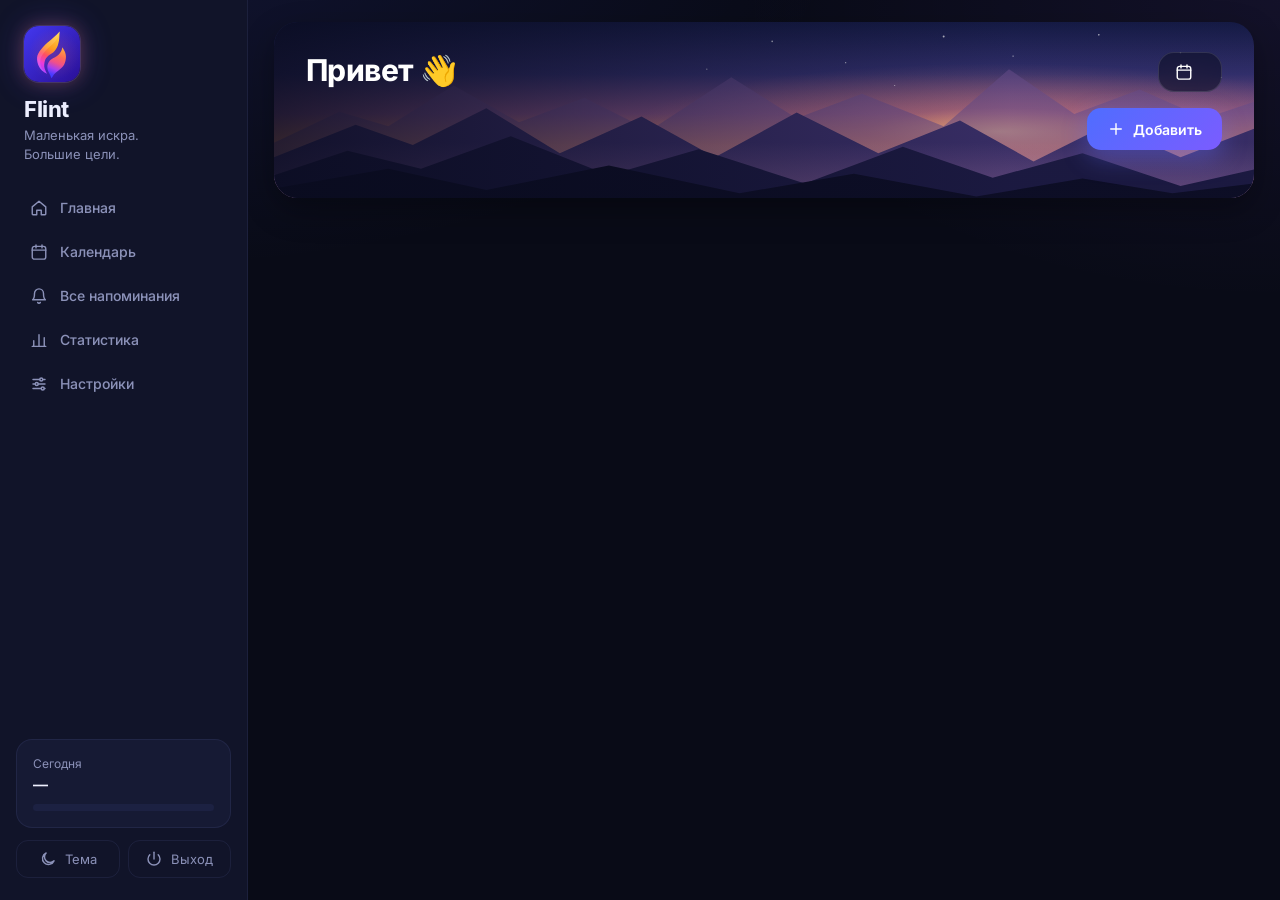
==== ui/index.html @ aff28855 "Фиксы: выбранный день в светлой теме, кнопка «Точно удалить?», кораблик внутри плиток по дальней вол" ====
<!doctype html>
<html lang="ru">
<head>
<meta charset="utf-8">
<meta name="viewport" content="width=device-width, initial-scale=1">
<title>Flint</title>
<link rel="icon" href="logo.svg" type="image/svg+xml">
<link rel="stylesheet" href="styles.css">
</head>
<body data-theme="dark">

<svg width="0" height="0" style="position:absolute">
  <filter id="burnEdge" x="-5%" y="-5%" width="110%" height="110%">
    <feTurbulence type="fractalNoise" baseFrequency="0.045" numOctaves="2" seed="7" result="n"/>
    <feDisplacementMap in="SourceGraphic" in2="n" scale="12" xChannelSelector="R" yChannelSelector="G"/>
  </filter>
  <symbol id="home" viewBox="0 0 24 24"><path d="M3 10.5 12 3l9 7.5V20a1 1 0 0 1-1 1h-5v-6H9v6H4a1 1 0 0 1-1-1z"/></symbol>
  <symbol id="calendar" viewBox="0 0 24 24"><rect x="3" y="4.5" width="18" height="17" rx="3"/><path d="M3 9.5h18M8 2.5v4M16 2.5v4"/></symbol>
  <symbol id="bell" viewBox="0 0 24 24"><path d="M6 8.5a6 6 0 1 1 12 0c0 6.5 2.5 8.5 2.5 8.5h-17S6 15 6 8.5"/><path d="M10.2 20.5a2 2 0 0 0 3.6 0"/></symbol>
  <symbol id="chart" viewBox="0 0 24 24"><path d="M5 20v-7M12 20V5M19 20v-11M3 20.5h18"/></symbol>
  <symbol id="sliders" viewBox="0 0 24 24"><path d="M4 6h9M17 6h3M4 12h3M11 12h9M4 18h11M19 18h1"/><circle cx="15" cy="6" r="2"/><circle cx="9" cy="12" r="2"/><circle cx="17" cy="18" r="2"/></symbol>
  <symbol id="plus" viewBox="0 0 24 24"><path d="M12 5v14M5 12h14"/></symbol>
  <symbol id="left" viewBox="0 0 24 24"><path d="m15 18-6-6 6-6"/></symbol>
  <symbol id="right" viewBox="0 0 24 24"><path d="m9 18 6-6-6-6"/></symbol>
  <symbol id="down" viewBox="0 0 24 24"><path d="m6 9 6 6 6-6"/></symbol>
  <symbol id="cake" viewBox="0 0 24 24"><path d="M4 21v-8a2 2 0 0 1 2-2h12a2 2 0 0 1 2 2v8M3 21h18M4 16c1.5 1.2 3 1.2 4 0s2.5-1.2 4 0 2.5 1.2 4 0 2.5-1.2 4 0M12 11V8M12 5.5c-.8-.8-.8-2 0-3 .8 1 .8 2.2 0 3z"/></symbol>
  <symbol id="palm" viewBox="0 0 24 24"><path d="M12 22c0-6-1-9-3-12M3 10c2-4 8-5 9-1M9 10c-1-4 3-8 8-6M21 11c-2-4-8-4-10-1M12 22h-4M16 22h5"/></symbol>
  <symbol id="gift" viewBox="0 0 24 24"><rect x="3" y="8" width="18" height="5" rx="1"/><path d="M5 13v8h14v-8M12 8v13M12 8C10 4 6.5 4.5 7.5 7c.5 1 2.5 1 4.5 1zM12 8c2-4 5.5-3.5 4.5-1-.5 1-2.5 1-4.5 1z"/></symbol>
  <symbol id="check" viewBox="0 0 24 24"><path d="M20 6 9 17l-5-5"/></symbol>
  <symbol id="dots" viewBox="0 0 24 24"><circle cx="12" cy="5" r="1.3"/><circle cx="12" cy="12" r="1.3"/><circle cx="12" cy="19" r="1.3"/></symbol>
  <symbol id="clock" viewBox="0 0 24 24"><circle cx="12" cy="12" r="9"/><path d="M12 7v5l3 2"/></symbol>
  <symbol id="fire-bg" viewBox="0 0 32 40">
    <defs><linearGradient id="fireGrad" x1="0" y1="0" x2="0" y2="1">
      <stop offset="0" stop-color="#FFD24D"/><stop offset=".45" stop-color="#FF8A1F"/><stop offset=".8" stop-color="#FF4F64"/><stop offset="1" stop-color="#E5408F"/>
    </linearGradient></defs>
    <path fill="url(#fireGrad)" d="M16.5 1 C 19.5 7.5, 29 13.5, 29 25 C 29 33.3, 23.2 39, 16 39 C 8.8 39, 3 33.3, 3 25 C 3 19.2, 6 15.2, 9.6 11.6 C 9.9 15.6, 11.4 18.4, 13.8 19.6 C 12.8 13.4, 13.9 6.4, 16.5 1 Z"/>
  </symbol>
  <symbol id="party-hat" viewBox="0 0 20 24">
    <defs><linearGradient id="hatGrad" x1="0" y1="0" x2="1" y2="1"><stop offset="0" stop-color="#FF7AB6"/><stop offset="1" stop-color="#8A5CFF"/></linearGradient></defs>
    <path d="M10 3 L18.5 21.5 Q10 24 1.5 21.5 Z" fill="url(#hatGrad)"/>
    <path d="M7.4 8.6 L12.6 8.6 M5.3 13.2 L14.7 13.2 M3.4 17.6 L16.6 17.6" stroke="#FFD978" stroke-width="1.6" stroke-linecap="round"/>
    <path d="M1.5 21.5 Q10 24 18.5 21.5" fill="none" stroke="#FFE7A3" stroke-width="1.6" stroke-linecap="round"/>
    <circle cx="10" cy="3" r="2.6" fill="#FFF3C4" stroke="#F5C451" stroke-width=".8"/>
  </symbol>
  <symbol id="island" viewBox="0 0 24 24">
    <circle cx="18.5" cy="5.5" r="3.2" fill="#FFD24D"/>
    <path d="M2 21.5c3.5-1.6 6.8-2.4 10-2.4s6.5.8 10 2.4V24H2z" fill="#38BDF8"/>
    <path d="M4.5 21c1.8-2 4.6-3 7.5-3s5.6 1 7.5 3z" fill="#F6D58E"/>
    <path d="M11.6 19.2c.2-3.8-.4-7.2-1.9-10.1" fill="none" stroke="#9A6534" stroke-width="1.5" stroke-linecap="round"/>
    <path d="M9.7 9.2c-1.8-1.9-4.7-2-6.6-.6 2.3-.1 4.1.6 5.2 1.6z" fill="#22C55E"/>
    <path d="M9.7 9.2c.5-2.6 2.9-4.1 5.4-3.7-2 .8-3.3 2.2-3.8 3.8z" fill="#16A34A"/>
    <path d="M9.7 9.2c2.4-1 5.2-.2 6.5 1.8-2.1-.7-4.1-.6-5.6.2z" fill="#22C55E"/>
    <path d="M9.7 9.2c-1-2.4-3.5-3.6-5.9-2.9 2 .4 3.6 1.5 4.4 3z" fill="#16A34A"/>
    <circle cx="10.2" cy="9.9" r=".9" fill="#7C4A1E"/>
  </symbol>
  <symbol id="boat" viewBox="0 0 26 22">
    <path d="M12.6 1.5 V15" stroke="#4B3A2A" stroke-width="1.3" stroke-linecap="round"/>
    <path d="M13.4 2.5 L22 13.6 H13.4 Z" fill="#FFFFFF"/>
    <path d="M11.8 5 L5.2 13.6 H11.8 Z" fill="#FFE7A3"/>
    <path d="M12.6 1.5 L17 3 L12.6 4.4 Z" fill="#FF5A3D"/>
    <path d="M2.5 15.2 H23.5 L20.4 20 Q13 21.6 5.6 20 Z" fill="#E2483C"/>
    <path d="M3.4 16.6 H22.6" stroke="#FFFFFF" stroke-width="1" stroke-opacity=".8"/>
  </symbol>
  <symbol id="star" viewBox="0 0 24 24"><path d="m12 3 2.8 5.7 6.2.9-4.5 4.4 1 6.2L12 17.3l-5.5 2.9 1-6.2L3 9.6l6.2-.9z"/></symbol>
  <symbol id="flame" viewBox="0 0 24 24"><path d="M8.5 14.5A2.5 2.5 0 0 0 11 12c0-1.38-.5-2-1-3-1.07-2.14-.22-4.05 2-6 .5 2.5 2 4.9 4 6.5 2 1.6 3 3.5 3 5.5a7 7 0 1 1-14 0c0-1.15.43-2.29 1-3a2.5 2.5 0 0 0 2.5 2.5z"/></symbol>
  <symbol id="x" viewBox="0 0 24 24"><path d="M18 6 6 18M6 6l12 12"/></symbol>
  <symbol id="trash" viewBox="0 0 24 24"><path d="M3 6h18M8 6V4h8v2M6 6l1 14h10l1-14"/></symbol>
  <symbol id="edit" viewBox="0 0 24 24"><path d="M4 20h4L19 9a2.8 2.8 0 0 0-4-4L4 16z"/></symbol>
  <symbol id="target" viewBox="0 0 24 24"><circle cx="12" cy="12" r="9"/><circle cx="12" cy="12" r="5"/><circle cx="12" cy="12" r="1.2"/></symbol>
  <symbol id="repeat" viewBox="0 0 24 24"><path d="m17 2 4 4-4 4"/><path d="M3 11V9a3 3 0 0 1 3-3h15"/><path d="m7 22-4-4 4-4"/><path d="M21 13v2a3 3 0 0 1-3 3H3"/></symbol>
  <symbol id="moon" viewBox="0 0 24 24"><path d="M20 14.5A8 8 0 1 1 9.5 4a6.5 6.5 0 0 0 10.5 10.5z"/></symbol>
  <symbol id="sun" viewBox="0 0 24 24"><circle cx="12" cy="12" r="4"/><path d="M12 2v2M12 20v2M4.9 4.9l1.4 1.4M17.7 17.7l1.4 1.4M2 12h2M20 12h2M4.9 19.1l1.4-1.4M17.7 6.3l1.4-1.4"/></symbol>
  <symbol id="power" viewBox="0 0 24 24"><path d="M12 3v9"/><path d="M6.4 6.4a8 8 0 1 0 11.2 0"/></symbol>
  <symbol id="chat" viewBox="0 0 24 24"><path d="M21 12a8 8 0 0 1-11.6 7.1L4 20.5l1.4-4.9A8 8 0 1 1 21 12z"/><path d="M8.5 11h.01M12 11h.01M15.5 11h.01"/></symbol>
  <symbol id="user" viewBox="0 0 24 24"><circle cx="12" cy="8" r="4"/><path d="M4 21a8 8 0 0 1 16 0"/></symbol>
  <symbol id="volume" viewBox="0 0 24 24"><path d="M11 5 6 9H3v6h3l5 4z"/><path d="M15.5 8.5a5 5 0 0 1 0 7M18.5 5.5a9 9 0 0 1 0 13"/></symbol>
  <symbol id="snooze" viewBox="0 0 24 24"><circle cx="12" cy="13" r="8"/><path d="M12 9v4l2 2M5 3 2 6M19 3l3 3"/></symbol>
  <symbol id="rocket" viewBox="0 0 24 24"><path d="M5 15c-1.5 1.3-2 5-2 5s3.7-.5 5-2"/><path d="M9 15 6 12c1-4 4-8.5 13-9-.5 9-5 12-9 13z"/><circle cx="14.5" cy="9.5" r="1.5"/></symbol>
  <symbol id="miss" viewBox="0 0 24 24"><circle cx="12" cy="12" r="9"/><path d="M12 7v5M12 16h.01"/></symbol>
  <symbol id="okc" viewBox="0 0 24 24"><circle cx="12" cy="12" r="9"/><path d="m8 12 3 3 5-6"/></symbol>
  <symbol id="cat-work" viewBox="0 0 24 24"><rect x="3" y="7" width="18" height="13" rx="2.5"/><path d="M8.5 7V5.5a2 2 0 0 1 2-2h3a2 2 0 0 1 2 2V7M3 13h18"/></symbol>
  <symbol id="cat-health" viewBox="0 0 24 24"><path d="M3 12h4l3-7 4 14 3-7h4"/></symbol>
  <symbol id="cat-personal" viewBox="0 0 24 24"><path d="M12 20s-7-4.3-9-9C1.7 7.5 3.9 4 7.3 4c2 0 3.6 1.1 4.7 2.8C13.1 5.1 14.7 4 16.7 4c3.4 0 5.6 3.5 4.3 7-2 4.7-9 9-9 9z"/></symbol>
  <symbol id="cat-home" viewBox="0 0 24 24"><path d="M2.5 3.5h3l2.2 11h11l2-8H6.6"/><circle cx="9" cy="19" r="1.5"/><circle cx="17.5" cy="19" r="1.5"/></symbol>
  <symbol id="cat-growth" viewBox="0 0 24 24"><path d="m3 17 6-6 4 4 8-8"/><path d="M15 7h6v6"/></symbol>
</svg>

<aside class="sidebar">
  <div class="brand">
    <div class="logo"><img src="logo.svg" alt="Flint"></div>
    <h1>Flint</h1>
    <p>Маленькая искра.<br>Большие цели.</p>
  </div>
  <nav class="nav" id="nav">
    <button data-page="home"><svg class="i"><use href="#home"/></svg>Главная</button>
    <button data-page="calendar"><svg class="i"><use href="#calendar"/></svg>Календарь</button>
    <button data-page="all"><svg class="i"><use href="#bell"/></svg>Все напоминания</button>
    <button data-page="stats"><svg class="i"><use href="#chart"/></svg>Статистика</button>
    <button data-page="settings"><svg class="i"><use href="#sliders"/></svg>Настройки</button>
  </nav>
  <div class="side-bottom">
    <div class="progress-card">
      <div class="label">Сегодня</div>
      <div class="value" id="sideValue">—</div>
      <div class="bar"><i id="sideBar" style="width:0"></i></div>
    </div>
    <div class="side-actions">
      <button data-act="theme" id="themeBtn"><svg class="i"><use href="#moon"/></svg><span>Тема</span></button>
      <button data-act="quit"><svg class="i"><use href="#power"/></svg>Выход</button>
    </div>
  </div>
</aside>

<main class="main" id="main">
  <header class="hero">
    <svg class="bg" viewBox="0 0 1200 220" preserveAspectRatio="xMidYMid slice" aria-hidden="true">
      <defs>
        <linearGradient id="sky" x1="0" y1="0" x2="0" y2="1">
          <stop offset="0" stop-color="#141A44"/>
          <stop offset=".3" stop-color="#33306E"/>
          <stop offset=".52" stop-color="#8A5689"/>
          <stop offset=".7" stop-color="#F0956B"/>
          <stop offset="1" stop-color="#FFC48A"/>
        </linearGradient>
        <radialGradient id="sunglow" cx="0.74" cy="0.62" r="0.38">
          <stop offset="0" stop-color="#FFC58A" stop-opacity=".9"/>
          <stop offset=".35" stop-color="#F08A6A" stop-opacity=".35"/>
          <stop offset="1" stop-color="#F08A6A" stop-opacity="0"/>
        </radialGradient>
        <linearGradient id="mist" x1="0" y1="0" x2="0" y2="1">
          <stop offset="0" stop-color="#C98AB0" stop-opacity="0"/>
          <stop offset="1" stop-color="#C98AB0" stop-opacity=".35"/>
        </linearGradient>
      </defs>
      <rect width="1200" height="220" fill="url(#sky)"/>
      <rect width="1200" height="220" fill="url(#sunglow)"/>
      <g fill="#fff" opacity=".7">
        <circle cx="610" cy="26" r="1"/><circle cx="700" cy="52" r=".8"/><circle cx="820" cy="20" r="1.2"/>
        <circle cx="905" cy="44" r=".8"/><circle cx="1010" cy="18" r="1"/><circle cx="1110" cy="40" r=".9"/>
        <circle cx="760" cy="80" r=".7"/><circle cx="1160" cy="70" r=".8"/><circle cx="530" cy="60" r=".7"/>
      </g>
      <path fill="#6A4F8E" opacity=".55" d="M0 150 80 112l60 18 80-50 80 45 80-30 80 40 100-65 80 50 80-30 100 40 80-70 80 55 80-30 80 35 60-20V220H0Z"/>
      <path fill="#3A2F68" d="M0 168 100 128l70 25 90-45 90 55 100-45 90 50 100-55 100 50 100-40 90 50 90-45 90 40 90-35V220H0Z"/>
      <path fill="url(#mist)" d="M0 150h1200v70H0z"/>
      <path fill="#1C1A42" d="M0 190 90 160l90 22 110-40 120 48 110-32 130 42 120-45 110 38 110-30 120 40 90-20V220H0Z"/>
      <path fill="#0D0E26" d="M0 220v-14l140-24 120 26 150-30 160 34 140-24 150 28 130-22 110 18 100-12v20Z"/>
    </svg>
    <div>
      <h2 id="heroTitle">Привет 👋</h2>
      <p id="heroSub"></p>
    </div>
    <div class="hero-right">
      <div class="date-chip">
        <svg class="i"><use href="#calendar"/></svg>
        <div><b id="chipDate"></b><small id="chipSub"></small></div>
      </div>
      <button class="btn btn-primary" data-act="add"><svg class="i"><use href="#plus"/></svg>Добавить</button>
    </div>
  </header>
  <section id="page" class="page"></section>
</main>

<div class="overlay" id="overlay">
  <div class="modal" role="dialog" aria-modal="true">
    <div class="modal-top">
      <span id="edMode">Новое напоминание</span>
      <button class="icon-btn" data-act="close-editor" title="Закрыть (Esc)"><svg class="i"><use href="#x"/></svg></button>
    </div>
    <div class="seg full kind-tabs" id="edKinds">
      <button data-act="ed-kind" data-v="reminder"><svg class="i"><use href="#bell"/></svg>Напоминание</button>
      <button data-act="ed-kind" data-v="birthday"><svg class="i"><use href="#cake"/></svg>День рождения</button>
      <button data-act="ed-kind" data-v="vacation"><svg class="i"><use href="#palm"/></svg>Отпуск</button>
    </div>
    <div class="modal-head">
      <div class="dateblock"><b id="edDay">8</b><small id="edMon">окт</small></div>
      <div style="flex:1;min-width:0">
        <input class="title-input" id="edTitle" maxlength="200" placeholder="Что напомнить?">
        <div class="when"><svg class="i"><use href="#clock"/></svg><span id="edWhen"></span></div>
      </div>
    </div>
    <div class="form">
      <div class="field">
        <label id="edNoteLabel">Описание</label>
        <textarea class="input" id="edNote" placeholder="Детали, ссылки, что не забыть…" maxlength="2000"></textarea>
      </div>
      <div class="row2">
        <div class="field datefield"><label id="edDateLabel">Дата</label>
          <button class="input datebtn" data-act="ed-datepick" data-which="start"><svg class="i"><use href="#calendar"/></svg><span id="edDateText"></span></button>
          <div class="datepop" id="edDatePop"></div></div>
        <div class="field" data-kinds="reminder birthday"><label>Время</label>
          <input class="input" id="edTime" inputmode="numeric" maxlength="5" placeholder="ЧЧ:ММ" autocomplete="off"></div>
        <div class="field datefield" data-kinds="vacation"><label>По</label>
          <button class="input datebtn" data-act="ed-datepick" data-which="end"><svg class="i"><use href="#calendar"/></svg><span id="edDateEndText"></span></button>
          <div class="datepop" id="edDatePopEnd"></div></div>
      </div>
      <div class="presets" id="edPresets" data-kinds="reminder birthday"></div>
      <div class="field" data-kinds="birthday"><label>Год рождения <span class="opt">· необязательно</span></label>
        <input class="input" id="edBYear" inputmode="numeric" maxlength="4" placeholder="Например, 1998" autocomplete="off" style="max-width:220px">
        <div class="hint gold" id="edAge"></div></div>
      <div class="field" data-kinds="birthday">
        <div class="label-row"><label>Когда напомнить <span class="opt">· можно несколько</span></label>
          <button class="link gold" data-act="ed-remind-all" id="edRemindAll">Выбрать все</button></div>
        <div class="checks" id="edRemind"></div></div>
      <div class="field" data-kinds="vacation">
        <button class="checkrow" data-act="ed-mute" id="edMute"><span class="cb"><svg class="i"><use href="#check"/></svg></span>
          <span><b>Не напоминать о рабочем в отпуске</b><small>Уведомления категории «Работа» в эти дни не всплывают</small></span></button></div>
      <div class="field" data-kinds="reminder"><label>Категория</label><div class="filters" id="edCats" style="margin:0"></div></div>
      <div class="field" id="edRepeatField" data-kinds="reminder"><label>Повтор</label><div class="seg full grid3" id="edRepeat"></div></div>
      <div class="form-error" id="edError"></div>
      <div class="modal-actions">
        <button class="btn btn-danger" data-act="ed-delete" id="edDelete"><svg class="i"><use href="#trash"/></svg>Удалить</button>
        <button class="btn btn-primary btn-lg" data-act="ed-save">Сохранить</button>
      </div>
    </div>
  </div>
</div>

<div class="ctx" id="ctx"></div>
<div class="toast" id="toast"><svg class="i"><use href="#okc"/></svg><span></span></div>

<script src="fx.js"></script>
<script src="app.js"></script>
</body>
</html>
---- ui/styles.css ----
@font-face {
  font-family: "Inter";
  src: url("fonts/inter-cyrillic-wght-normal.woff2") format("woff2-variations");
  font-weight: 100 900;
  unicode-range: U+0301, U+0400-045F, U+0490-0491, U+04B0-04B1, U+2116;
}
@font-face {
  font-family: "Inter";
  src: url("fonts/inter-latin-wght-normal.woff2") format("woff2-variations");
  font-weight: 100 900;
  unicode-range: U+0000-00FF, U+0131, U+0152-0153, U+02BB-02BC, U+02C6, U+02DA, U+02DC,
    U+0304, U+0308, U+0329, U+2000-206F, U+20AC, U+2122, U+2191, U+2193, U+2212, U+2215, U+FEFF, U+FFFD;
}

/* ---------- Темы ---------- */
:root {
  --bg: #090B17;
  --card: #111429;
  --card-2: #161A34;
  --card-3: #1C2142;
  --border: rgba(140, 150, 255, 0.09);
  --border-2: rgba(140, 150, 255, 0.16);
  --text: #EEF0FF;
  --muted: #8B91B8;
  --faint: #545A82;
  --hover: rgba(140, 150, 255, 0.07);
  --accent: #5E6BFF;
  --accent-2: #8A5CFF;
  --accent-soft: rgba(94, 107, 255, 0.16);
  --grad: linear-gradient(135deg, #4F6DFF 0%, #7B5CFF 100%);
  --glow: 0 8px 24px rgba(94, 107, 255, 0.38);
  --shadow: 0 12px 32px rgba(0, 0, 0, 0.32);
  --danger: #FF5C72;
  --danger-soft: rgba(255, 92, 114, 0.14);
  --ok: #35D49A;
  --warn: #FFB547;
  --body-glow: radial-gradient(1200px 600px at 10% -10%, rgba(80, 90, 255, 0.12), transparent 60%),
    radial-gradient(900px 500px at 100% 0%, rgba(140, 90, 255, 0.08), transparent 60%);
  color-scheme: dark;
}
[data-theme="light"] {
  --bg: #F2F3FA;
  --card: #FFFFFF;
  --card-2: #F6F7FD;
  --card-3: #EDEFFA;
  --border: rgba(30, 36, 90, 0.08);
  --border-2: rgba(30, 36, 90, 0.14);
  --text: #151937;
  --muted: #666C93;
  --faint: #A9AECB;
  --hover: rgba(80, 90, 200, 0.06);
  --accent-soft: rgba(94, 107, 255, 0.11);
  --glow: 0 8px 22px rgba(94, 107, 255, 0.28);
  --shadow: 0 10px 28px rgba(30, 36, 90, 0.08);
  --danger-soft: rgba(255, 92, 114, 0.1);
  --body-glow: radial-gradient(1200px 600px at 10% -10%, rgba(80, 90, 255, 0.07), transparent 60%);
  color-scheme: light;
}

* { box-sizing: border-box; margin: 0; padding: 0; }
html, body { height: 100%; }
body {
  font-family: "Inter", "Segoe UI Variable Text", "Segoe UI", system-ui, sans-serif;
  font-size: 14px;
  color: var(--text);
  background: var(--body-glow), var(--bg);
  display: flex;
  overflow: hidden;
  -webkit-font-smoothing: antialiased;
  user-select: none;
}
button { font: inherit; color: inherit; background: none; border: 0; cursor: pointer; }
input, textarea, select { font: inherit; color: inherit; user-select: text; }
svg.i { width: 18px; height: 18px; fill: none; stroke: currentColor; stroke-width: 1.9;
  stroke-linecap: round; stroke-linejoin: round; flex-shrink: 0; }
::-webkit-scrollbar { width: 10px; }
::-webkit-scrollbar-thumb { background: var(--border-2); border-radius: 10px; border: 3px solid transparent; background-clip: padding-box; }

/* ---------- Сайдбар ---------- */
.sidebar {
  width: 248px; flex-shrink: 0; padding: 22px 16px; display: flex; flex-direction: column;
  background: var(--card); border-right: 1px solid var(--border);
}
.brand { padding: 4px 8px 24px; }
.logo {
  width: 56px; height: 56px; border-radius: 15px; margin-bottom: 14px; position: relative;
  box-shadow: 0 10px 28px -10px rgba(255, 106, 61, .55), 0 8px 24px -12px rgba(67, 56, 240, .7);
}
.logo img { width: 100%; height: 100%; display: block; }
.brand h1 { font-size: 22px; font-weight: 750; letter-spacing: -0.02em; }
.brand p { color: var(--muted); font-size: 13px; line-height: 1.45; margin-top: 4px; }

.nav { display: flex; flex-direction: column; gap: 4px; }
.nav button {
  display: flex; align-items: center; gap: 12px; padding: 11px 14px; border-radius: 13px;
  color: var(--muted); font-weight: 520; text-align: left; transition: background .15s, color .15s;
}
.nav button:hover { background: var(--hover); color: var(--text); }
.nav button.active { background: var(--grad); color: #fff; box-shadow: var(--glow); }
.nav .count { margin-left: auto; font-size: 12px; padding: 1px 8px; border-radius: 9px;
  background: var(--accent-soft); color: var(--accent); font-weight: 600; }
.nav button.active .count { background: rgba(255,255,255,.2); color: #fff; }

.side-bottom { margin-top: auto; display: flex; flex-direction: column; gap: 12px; }
.progress-card { padding: 16px; border-radius: 16px; background: var(--card-2); border: 1px solid var(--border); }
.progress-card .label { font-size: 12px; color: var(--muted); }
.progress-card .value { font-size: 15px; font-weight: 650; margin: 4px 0 10px; }
.bar { height: 7px; border-radius: 6px; background: var(--card-3); overflow: hidden; }
.bar > i { display: block; height: 100%; border-radius: 6px; background: var(--grad); transition: width .4s; }
.side-actions { display: flex; gap: 8px; }
.side-actions button {
  flex: 1; display: flex; align-items: center; justify-content: center; gap: 8px; height: 38px;
  border-radius: 12px; border: 1px solid var(--border); color: var(--muted); font-size: 13px;
}
.side-actions button:hover { background: var(--hover); color: var(--text); }

/* ---------- Основная область ---------- */
.main { flex: 1; min-width: 0; overflow-y: auto; padding: 22px 26px 30px; }

.hero {
  position: relative; height: 176px; border-radius: 24px; overflow: hidden; padding: 30px 32px;
  display: flex; justify-content: space-between; align-items: flex-start; color: #fff;
  box-shadow: var(--shadow); isolation: isolate;
}
.hero svg.bg { position: absolute; inset: 0; width: 100%; height: 100%; z-index: -2; }
.hero::before { content: ""; position: absolute; inset: 0; z-index: -1;
  background: linear-gradient(90deg, rgba(9, 11, 30, .82) 0%, rgba(9, 11, 30, .35) 45%, rgba(9,11,30,.05) 75%); }
.hero h2 { font-size: 30px; font-weight: 750; letter-spacing: -0.02em; }
.hero p { margin-top: 10px; font-size: 15px; line-height: 1.5; color: rgba(255,255,255,.82); max-width: 430px; }
.hero-right { display: flex; flex-direction: column; align-items: flex-end; gap: 16px; }
.date-chip {
  display: flex; align-items: center; gap: 12px; padding: 10px 16px; border-radius: 16px;
  background: rgba(10, 12, 32, .55); border: 1px solid rgba(255,255,255,.12); backdrop-filter: blur(12px);
}
.date-chip b { display: block; font-size: 14px; font-weight: 620; }
.date-chip small { font-size: 12px; color: rgba(255,255,255,.65); }

.btn {
  display: inline-flex; align-items: center; justify-content: center; gap: 8px; height: 42px;
  padding: 0 20px; border-radius: 14px; font-weight: 620; transition: transform .1s, filter .15s, background .15s;
}
.btn:active { transform: scale(.98); }
.btn-primary { background: var(--grad); color: #fff; box-shadow: var(--glow); }
.btn-primary:hover { filter: brightness(1.08); }
.btn-ghost { border: 1px solid var(--border-2); color: var(--text); }
.btn-ghost:hover { background: var(--hover); }
.btn-soft { background: var(--accent-soft); color: var(--accent); }
.btn-soft:hover { filter: brightness(1.15); }
.btn-danger { color: var(--danger); }
.btn-danger:hover { background: var(--danger-soft); }
.btn-lg { height: 52px; font-size: 15px; border-radius: 16px; }
.icon-btn { width: 34px; height: 34px; border-radius: 10px; display: grid; place-items: center; color: var(--muted); }
.icon-btn:hover { background: var(--hover); color: var(--text); }

.page { margin-top: 20px; animation: fade .25s ease; }
@keyframes fade { from { opacity: 0; transform: translateY(6px); } to { opacity: 1; transform: none; } }

.card {
  background: linear-gradient(180deg, var(--card-2), var(--card)); border: 1px solid var(--border);
  border-radius: 22px; padding: 22px; box-shadow: var(--shadow); min-width: 0;
}
.card-head { display: flex; align-items: center; gap: 10px; margin-bottom: 16px; min-height: 34px; }
.card-head h3 { font-size: 19px; font-weight: 700; letter-spacing: -0.01em; }
.card-head .sub { font-size: 13px; color: var(--muted); }
.card-head .spacer { flex: 1; }
.badge { font-size: 12px; font-weight: 650; padding: 2px 9px; border-radius: 9px; background: var(--accent-soft); color: var(--accent); }

.grid-home { display: grid; grid-template-columns: minmax(0, 1fr) minmax(0, 1.15fr); gap: 20px; }
.grid-cal { display: grid; grid-template-columns: minmax(0, 1fr) 360px; gap: 20px; align-items: start; }
.grid-stats { display: grid; grid-template-columns: minmax(0, 1fr) minmax(0, 1fr); gap: 20px; }

/* ---------- Календарь ---------- */
.cal-nav { display: flex; gap: 4px; }
.cal { display: grid; grid-template-columns: repeat(7, 1fr); gap: 4px; }
.cal .wd { text-align: center; font-size: 12px; color: var(--muted); padding: 2px 0 8px; font-weight: 550; }
.cal .wd.we { color: var(--faint); }
.day {
  position: relative; height: 42px; border-radius: 13px; display: grid; place-items: center;
  font-weight: 540; transition: background .12s;
}
.day:hover { background: var(--hover); }
.day.out { color: var(--faint); }
.day.today { box-shadow: inset 0 0 0 2px var(--accent); font-weight: 700; }
.day.sel { background: var(--grad); color: #fff; box-shadow: var(--glow); font-weight: 700; }
.day .dot { position: absolute; bottom: 5px; left: 50%; transform: translateX(-50%); display: flex; gap: 3px; }
.day .dot i { width: 4px; height: 4px; border-radius: 50%; background: var(--accent); }
.day.out .dot i { background: var(--faint); }
.day.sel .dot i { background: #fff; }

.summary {
  margin-top: 18px; display: flex; align-items: center; gap: 14px; padding: 14px 16px; border-radius: 16px;
  background: var(--card-3); border: 1px solid var(--border); width: 100%; text-align: left;
}
.summary:hover { border-color: var(--border-2); }
.summary .ic { width: 40px; height: 40px; border-radius: 12px; display: grid; place-items: center;
  background: var(--accent-soft); color: var(--accent); }
.summary b { display: block; font-weight: 620; }
.summary small { color: var(--muted); font-size: 12px; }
.summary .chev { margin-left: auto; color: var(--muted); }

/* большой календарь */
.bigcal { display: grid; grid-template-columns: repeat(7, 1fr); gap: 6px; }
.bigcal .wd { text-align: center; font-size: 12px; color: var(--muted); padding-bottom: 6px; font-weight: 550; }
.cell {
  min-height: 92px; border-radius: 14px; padding: 8px; text-align: left; display: flex; flex-direction: column; gap: 4px;
  background: var(--card-3); border: 1px solid transparent; transition: border-color .12s, background .12s; overflow: hidden;
}
.cell:hover { border-color: var(--border-2); }
.cell .n { font-weight: 620; font-size: 13px; width: 26px; height: 26px; display: grid; place-items: center; border-radius: 8px; }
.cell.out { background: transparent; }
.cell.out .n { color: var(--faint); }
.cell.today .n { background: var(--accent-soft); color: var(--accent); }
.cell.sel { border-color: var(--accent); background: var(--accent-soft); }
.cell.sel .n { background: var(--grad); color: #fff; }
.chip {
  line-height: 1.3;
  font-size: 11px; padding: 2px 5px; border-radius: 6px; white-space: nowrap; overflow: hidden; text-overflow: ellipsis;
  background: color-mix(in srgb, var(--c, var(--accent)) 18%, transparent); color: var(--text);
  border-left: 3px solid var(--c, var(--accent));
}
.chip.done { opacity: .5; text-decoration: line-through; }
.more-n { font-size: 11px; color: var(--muted); padding-left: 4px; }

/* ---------- Элементы списка ---------- */
.list { display: flex; flex-direction: column; gap: 10px; }
.item {
  display: flex; align-items: center; gap: 14px; padding: 14px 14px 14px 16px; border-radius: 18px;
  background: var(--card-3); border: 1px solid var(--border); transition: border-color .15s, transform .15s;
}
.item:hover { border-color: var(--border-2); }
.check {
  width: 26px; height: 26px; border-radius: 50%; border: 2px solid var(--faint); display: grid; place-items: center;
  color: transparent; flex-shrink: 0; transition: all .15s;
}
.check:hover { border-color: var(--accent); }
.check svg.i { width: 15px; height: 15px; stroke-width: 3; }
.item.done .check { background: var(--grad); border-color: transparent; color: #fff; }
.item .time { font-size: 16px; font-weight: 700; min-width: 50px; font-variant-numeric: tabular-nums; }
.item .vsep { width: 1px; align-self: stretch; background: var(--border-2); }
.item .body { flex: 1; min-width: 0; cursor: pointer; }
.item .title { font-size: 15px; font-weight: 580; line-height: 1.35; overflow-wrap: anywhere; }
.item .meta { font-size: 12px; color: var(--muted); margin-top: 3px; }
.item.done .title { text-decoration: line-through; color: var(--muted); }
.item.missed .time { color: var(--danger); }
.tags { display: flex; flex-wrap: wrap; gap: 6px; margin-top: 8px; }
.tag {
  display: inline-flex; align-items: center; gap: 5px; font-size: 12px; font-weight: 550; padding: 4px 9px; border-radius: 9px;
  color: var(--c, var(--muted)); background: color-mix(in srgb, var(--c, var(--muted)) 14%, transparent);
}
.tag svg.i { width: 13px; height: 13px; stroke-width: 2.2; }
.tag.plain { --c: var(--muted); }
.dateblock {
  width: 54px; height: 58px; border-radius: 14px; background: var(--accent-soft); color: var(--text);
  display: flex; flex-direction: column; align-items: center; justify-content: center; flex-shrink: 0;
}
.dateblock b { font-size: 20px; font-weight: 750; line-height: 1; }
.dateblock small { font-size: 11px; color: var(--muted); margin-top: 3px; }
.dateblock.today { background: var(--grad); color: #fff; }
.dateblock.today small { color: rgba(255,255,255,.8); }
.group-title { font-size: 13px; font-weight: 650; color: var(--muted); margin: 14px 2px 2px; text-transform: uppercase; letter-spacing: .04em; }
.group-title:first-child { margin-top: 0; }

.empty { text-align: center; padding: 36px 16px; color: var(--muted); }
.empty .em-ic { width: 64px; height: 64px; margin: 0 auto 14px; border-radius: 20px; display: grid; place-items: center;
  background: var(--accent-soft); color: var(--accent); }
.empty .em-ic svg.i { width: 28px; height: 28px; }
.empty b { display: block; color: var(--text); font-size: 16px; margin-bottom: 4px; }
.empty .btn { margin-top: 16px; }

/* ---------- Сегменты и фильтры ---------- */
.seg { display: inline-flex; padding: 4px; border-radius: 13px; background: var(--card-3); border: 1px solid var(--border); }
.seg button { padding: 7px 16px; border-radius: 10px; font-size: 13px; font-weight: 580; color: var(--muted); }
.seg button:hover { color: var(--text); }
.seg button.on { background: var(--grad); color: #fff; box-shadow: var(--glow); }
.filters { display: flex; flex-wrap: wrap; gap: 8px; margin-bottom: 16px; }
.fchip {
  display: inline-flex; align-items: center; gap: 6px; padding: 7px 12px; border-radius: 11px; font-size: 13px; font-weight: 550;
  border: 1px solid var(--border-2); color: var(--muted);
}
.fchip svg.i { width: 14px; height: 14px; }
.fchip:hover { color: var(--text); }
.fchip.on { color: var(--c, var(--accent)); border-color: var(--c, var(--accent));
  background: color-mix(in srgb, var(--c, var(--accent)) 14%, transparent); }

/* ---------- Статистика ---------- */
.ring-wrap { display: flex; align-items: center; gap: 34px; }
.ring { position: relative; width: 170px; height: 170px; flex-shrink: 0; }
.ring svg { width: 100%; height: 100%; transform: rotate(-90deg); }
.ring .center { position: absolute; inset: 0; display: flex; flex-direction: column; align-items: center; justify-content: center; }
.ring .center b { font-size: 36px; font-weight: 780; letter-spacing: -0.03em; }
.ring .center small { color: var(--muted); font-size: 12px; }
.kpis { display: flex; flex-direction: column; gap: 16px; }
.kpi { display: flex; align-items: center; gap: 14px; }
.kpi .ic { width: 42px; height: 42px; border-radius: 13px; display: grid; place-items: center;
  color: var(--c); background: color-mix(in srgb, var(--c) 15%, transparent); }
.kpi b { display: block; font-size: 22px; font-weight: 720; line-height: 1.1; }
.kpi small { color: var(--muted); font-size: 12px; }
.catbars { display: flex; flex-direction: column; gap: 16px; }
.catbar .row { display: flex; align-items: center; gap: 8px; margin-bottom: 8px; font-weight: 560; }
.catbar .row .pct { margin-left: auto; color: var(--muted); font-variant-numeric: tabular-nums; font-size: 13px; }
.catbar .row .ic { color: var(--c); display: flex; }
.catbar .bar > i { background: var(--c); }
.mini-ring-wrap { display: flex; align-items: center; gap: 22px; }
.mini-ring-wrap .ring { width: 116px; height: 116px; }
.mini-ring-wrap .ring .center b { font-size: 26px; }
.mini-stats { display: grid; gap: 10px; flex: 1; }
.mini-stats div { display: flex; justify-content: space-between; color: var(--muted); font-size: 13px; }
.mini-stats b { color: var(--text); }

/* ---------- Настройки ---------- */
.settings { display: grid; grid-template-columns: minmax(0, 1fr) minmax(0, 1fr); gap: 20px; align-items: start; }
.setting { display: flex; align-items: center; gap: 14px; padding: 14px 0; border-top: 1px solid var(--border); }
.setting:first-of-type { border-top: 0; padding-top: 0; }
.setting .ic { width: 40px; height: 40px; border-radius: 12px; display: grid; place-items: center; background: var(--accent-soft); color: var(--accent); flex-shrink: 0; }
.setting .txt { flex: 1; min-width: 0; }
.setting .txt b { display: block; font-weight: 600; }
.setting .txt small { color: var(--muted); font-size: 12px; }
.switch { position: relative; width: 46px; height: 27px; border-radius: 20px; background: var(--card-3); border: 1px solid var(--border-2); transition: background .2s; flex-shrink: 0; }
.switch::after { content: ""; position: absolute; top: 3px; left: 3px; width: 19px; height: 19px; border-radius: 50%; background: var(--muted); transition: all .2s; }
.switch.on { background: var(--grad); border-color: transparent; }
.switch.on::after { left: 22px; background: #fff; }
.switch:disabled { opacity: .45; cursor: not-allowed; }

/* ---------- Поля формы ---------- */
.field { display: flex; flex-direction: column; gap: 7px; }
.field label { font-size: 12px; font-weight: 600; color: var(--muted); }
.input {
  height: 44px; padding: 0 14px; border-radius: 13px; border: 1px solid var(--border-2); background: var(--card-3);
  outline: none; transition: border-color .15s, box-shadow .15s; width: 100%;
}
textarea.input { height: auto; min-height: 76px; padding: 11px 14px; resize: vertical; line-height: 1.45; }
.input:focus { border-color: var(--accent); box-shadow: 0 0 0 3px var(--accent-soft); }
.input::placeholder { color: var(--faint); }
input[type="date"].input, input[type="time"].input { font-variant-numeric: tabular-nums; }
::-webkit-calendar-picker-indicator { filter: invert(.6); cursor: pointer; }
[data-theme="light"] ::-webkit-calendar-picker-indicator { filter: none; opacity: .6; }

/* ---------- Окно редактирования ---------- */
.overlay {
  position: fixed; inset: 0; z-index: 50; background: rgba(4, 5, 14, .62); backdrop-filter: blur(6px);
  display: none; align-items: center; justify-content: center; padding: 24px;
}
.overlay.open { display: flex; animation: fadein .18s ease; }
@keyframes fadein { from { opacity: 0; } to { opacity: 1; } }
.modal {
  width: 540px; max-height: calc(100vh - 48px); overflow-y: auto; border-radius: 26px; padding: 22px 26px 26px;
  background: linear-gradient(180deg, var(--card-2), var(--card)); border: 1px solid var(--border-2);
  box-shadow: 0 30px 80px rgba(0, 0, 0, .5); animation: pop .22s cubic-bezier(.2, .9, .3, 1.2);
}
@keyframes pop { from { transform: scale(.96) translateY(8px); opacity: 0; } to { transform: none; opacity: 1; } }
.modal-top { display: flex; justify-content: space-between; align-items: center; margin-bottom: 16px; }
.modal-top span { font-size: 13px; color: var(--muted); font-weight: 600; }
.modal-head { display: flex; gap: 16px; align-items: center; margin-bottom: 20px; }
.modal-head .dateblock { width: 62px; height: 66px; background: var(--grad); color: #fff; box-shadow: var(--glow); }
.modal-head .dateblock small { color: rgba(255, 255, 255, .8); }
.title-input { font-size: 22px; font-weight: 700; border: 0; background: none; outline: none; width: 100%; letter-spacing: -0.01em; }
.title-input::placeholder { color: var(--faint); }
.modal-head .when { color: var(--muted); font-size: 13px; display: flex; align-items: center; gap: 6px; margin-top: 4px; }
.modal-head .when svg.i { width: 14px; height: 14px; }
.form { display: flex; flex-direction: column; gap: 16px; }
.row2 { display: grid; grid-template-columns: 1fr 1fr; gap: 12px; }
.presets { display: flex; gap: 6px; flex-wrap: wrap; }
.presets button { font-size: 12px; font-weight: 600; padding: 5px 10px; border-radius: 9px; background: var(--accent-soft); color: var(--accent); }
.presets button:hover { filter: brightness(1.2); }
.seg.full { display: flex; }
.seg.full button { flex: 1; padding: 9px 6px; }
.seg.grid3 { display: grid; grid-template-columns: repeat(3, 1fr); gap: 2px; }
.form-error { color: var(--danger); font-size: 13px; min-height: 18px; font-weight: 550; }
.modal-actions { display: flex; gap: 10px; align-items: center; }
.modal-actions .btn-primary { flex: 1; }

/* ---------- Меню и тост ---------- */
.ctx {
  position: fixed; z-index: 60; min-width: 210px; padding: 6px; border-radius: 14px; display: none;
  background: var(--card-2); border: 1px solid var(--border-2); box-shadow: 0 18px 50px rgba(0, 0, 0, .45);
}
.ctx.open { display: block; animation: fadein .12s; }
.ctx button { display: flex; align-items: center; gap: 10px; width: 100%; padding: 10px 12px; border-radius: 10px; font-size: 13px; font-weight: 550; text-align: left; }
.ctx button:hover { background: var(--hover); }
.ctx button.red { color: var(--danger); }
.ctx button.red:hover { background: var(--danger-soft); }
.ctx button.confirm, .ctx button.red.confirm:hover, .btn.confirm, .btn-danger.confirm:hover {
  background: var(--danger); color: #fff; box-shadow: 0 6px 18px color-mix(in srgb, var(--danger) 35%, transparent); }
.ctx button.red.confirm:hover, .btn-danger.confirm:hover { background: color-mix(in srgb, var(--danger) 85%, #000); }
.toast {
  position: fixed; left: 50%; bottom: 26px; transform: translate(-50%, 20px); opacity: 0; z-index: 70;
  padding: 12px 18px; border-radius: 14px; background: var(--card-3); border: 1px solid var(--border-2);
  box-shadow: var(--shadow); font-weight: 580; display: flex; align-items: center; gap: 10px; transition: all .25s; pointer-events: none;
}
.toast.show { opacity: 1; transform: translate(-50%, 0); }
.toast svg.i { color: var(--ok); }

/* компактные карточки в панели дня календаря */
.compact .item { gap: 10px; padding: 12px 10px 12px 12px; border-radius: 16px; }
.compact .item .time { font-size: 14px; min-width: 42px; }
.compact .item .title { font-size: 14px; }
.compact .item .meta { white-space: nowrap; overflow: hidden; text-overflow: ellipsis; }
.compact .tags { gap: 4px; margin-top: 6px; }
.compact .tag { font-size: 11px; padding: 3px 7px; }
.compact .cell { min-height: 84px; }

/* выбор даты в редакторе */
.datefield { position: relative; }
.datebtn { display: flex; align-items: center; gap: 10px; text-align: left; cursor: pointer; }
.datebtn svg.i { color: var(--muted); width: 16px; height: 16px; }
.datepop {
  position: absolute; top: calc(100% + 6px); left: 0; z-index: 5; width: 316px; padding: 14px 14px 12px; border-radius: 18px;
  background: var(--card-2); border: 1px solid var(--border-2); box-shadow: 0 18px 50px rgba(0, 0, 0, .45); display: none;
}
.datepop.open { display: block; animation: fadein .12s; }
.datepop .card-head { margin-bottom: 6px; min-height: 30px; }
.datepop .card-head h3 { font-size: 15px; }
.datepop .day { height: 36px; border-radius: 11px; font-size: 13px; }

/* ---------- Приоритет: «огонёк» ---------- */
.item.hot:not(.done) {
  border: 1.5px solid transparent;
  background:
    linear-gradient(var(--card-3), var(--card-3)) padding-box,
    linear-gradient(115deg, #FFD15C, #FF7A1A 30%, #FF3D5A 55%, #FF7A1A 80%, #FFD15C) border-box;
  background-size: 100% 100%, 300% 300%;
  animation: ember 5s ease-in-out infinite;
}
@keyframes ember {
  0%, 100% { background-position: 0 0, 0% 50%; box-shadow: 0 6px 22px -10px rgba(255, 106, 26, .55); }
  50%      { background-position: 0 0, 100% 50%; box-shadow: 0 8px 30px -8px rgba(255, 70, 40, .7); }
}
.item .title .fire { display: inline-flex; vertical-align: -2px; margin-right: 6px; color: #FF7A1A; }
.item .title .fire svg.i { width: 16px; height: 16px; stroke-width: 2.2; fill: rgba(255, 122, 26, .25); }
.item.done .title .fire { color: var(--faint); }
.item.done .title .fire svg.i { fill: none; }

/* дата внутри пламени */
.day .num, .cell .num { position: relative; z-index: 1; }
.flame { position: absolute; pointer-events: none; display: block; filter: drop-shadow(0 2px 4px rgba(255, 90, 40, .4)); }
.flame svg { width: 100%; height: 100%; display: block; }
.day .flame { width: 31px; height: 38px; left: 50%; top: 2px; transform: translateX(-50%); }
.day.hot { color: #fff; font-weight: 750; }
.day.hot .num { font-size: 12.5px; letter-spacing: -.03em; transform: translateY(5px); text-shadow: 0 1px 2px rgba(120, 20, 0, .45); }
.day.hot.out .flame { opacity: .45; }
.day.hot .dot { display: none; }
.cell .n { position: relative; }
.cell.hot .n { background: none !important; color: #fff; }
.cell .flame { width: 26px; height: 32px; left: 50%; top: -5px; transform: translateX(-50%); }
.cell.hot .num { font-size: 11.5px; letter-spacing: -.03em; transform: translateY(4px); text-shadow: 0 1px 2px rgba(120, 20, 0, .45); }
.cell.hot.out .flame { opacity: .45; }
.cell.hot:not(.sel) { border-color: rgba(255, 122, 26, .45); }
.chip.hot { font-weight: 600; display: flex; align-items: center; gap: 3px; }
.chip svg.i { width: 11px; height: 11px; stroke-width: 2.6; flex-shrink: 0; color: #FF7A1A; }

@media (prefers-reduced-motion: reduce) { .item.hot:not(.done) { animation: none; } }

/* ---------- Кнопка месяца и панель выбора ---------- */
.mp-anchor { position: relative; }
.mbtn {
  display: inline-flex; align-items: center; gap: 6px; font-size: 19px; font-weight: 700; letter-spacing: -0.01em;
  padding: 4px 8px 4px 10px; margin-left: -10px; border-radius: 11px; transition: background .15s;
}
.mbtn svg.i { width: 16px; height: 16px; color: var(--muted); transition: transform .2s; }
.mbtn:hover { background: var(--hover); }
.mpop {
  position: absolute; top: calc(100% + 6px); left: -8px; z-index: 20; width: 372px; padding: 14px;
  border-radius: 20px; background: var(--card-2); border: 1px solid var(--border-2); box-shadow: 0 22px 60px rgba(0, 0, 0, .5);
}
.mpop.enter { animation: mpIn .22s cubic-bezier(.2, .9, .3, 1.1); transform-origin: 30px 0; }
@keyframes mpIn { from { opacity: 0; transform: translateY(-6px) scale(.97); } to { opacity: 1; transform: none; } }
.mp-year { display: flex; align-items: center; justify-content: space-between; margin-bottom: 10px; }
.mp-year b { font-size: 17px; font-weight: 750; font-variant-numeric: tabular-nums; }
.mp-grid { display: grid; grid-template-columns: repeat(3, 1fr); gap: 8px; }
.mt {
  min-height: 60px; padding: 9px 10px 8px; border-radius: 14px; background: var(--card-3); border: 1px solid transparent;
  text-align: left; display: flex; flex-direction: column; justify-content: space-between; gap: 6px; transition: border-color .15s;
}
.mt b { font-size: 13.5px; font-weight: 650; }
.mt:hover { border-color: var(--border-2); }
.mt.cur { border-color: var(--accent); }
.mt.on { background: var(--grad); color: #fff; box-shadow: var(--glow); border-color: transparent; }
.mks { display: flex; flex-wrap: wrap; gap: 4px; }
.mk { font-size: 10.5px; font-weight: 700; padding: 1px 6px; border-radius: 6px; line-height: 16px; white-space: nowrap; }
.mk.bd { background: rgba(245, 196, 81, .16); color: #E9B23C; }
.mk.vc { background: rgba(14, 165, 233, .16); color: #2BA8E8; }
.mk.fr { background: rgba(255, 122, 26, .15); color: #FF7A1A; }
.mt.on .mk { background: rgba(255, 255, 255, .2); color: #fff; }
.mp-legend { display: flex; flex-wrap: wrap; gap: 6px; margin-top: 12px; padding-top: 10px; border-top: 1px solid var(--border); }
.mp-legend .mk { font-weight: 600; }

/* ---------- Типы записей: цвета ---------- */
:root {
  --gold: #F5C451;
  --gold-2: #E39A2C;
  --gold-grad: linear-gradient(135deg, #FFD978 0%, #E39A2C 100%);
  --gold-ink: #2A1A00;
  --gold-soft: rgba(245, 196, 81, .15);
  --sea: #0EA5E9;
  --sea-grad: linear-gradient(160deg, #38BDF8 0%, #0EA5E9 45%, #2563EB 100%);
  --sea-soft: rgba(14, 165, 233, .16);
}
[data-theme="light"] { --gold-soft: rgba(227, 154, 44, .14); --sea-soft: rgba(14, 165, 233, .12); }

[hidden] { display: none !important; }
.kind-tabs { margin: -4px 0 18px; }
.kind-tabs button { display: inline-flex; align-items: center; justify-content: center; gap: 7px; }
.kind-tabs button svg.i { width: 16px; height: 16px; }
.modal[data-kind="birthday"] .kind-tabs button.on { background: var(--gold-grad); color: var(--gold-ink); box-shadow: 0 6px 18px rgba(245, 196, 81, .3); }
.modal[data-kind="vacation"] .kind-tabs button.on { background: var(--sea-grad); box-shadow: 0 6px 18px rgba(14, 165, 233, .3); }
.modal[data-kind="birthday"] .modal-head .dateblock { background: var(--gold-grad); color: var(--gold-ink); box-shadow: 0 8px 22px rgba(245, 196, 81, .35); }
.modal[data-kind="birthday"] .modal-head .dateblock small { color: rgba(42, 26, 0, .7); }
.modal[data-kind="vacation"] .modal-head .dateblock { background: var(--sea-grad); box-shadow: 0 8px 22px rgba(14, 165, 233, .35); }
.modal[data-kind="birthday"] .btn-primary { background: var(--gold-grad); color: var(--gold-ink); box-shadow: 0 8px 22px rgba(245, 196, 81, .3); }
.modal[data-kind="vacation"] .btn-primary { background: var(--sea-grad); box-shadow: 0 8px 22px rgba(14, 165, 233, .3); }
.modal[data-kind="birthday"] .presets button { background: var(--gold-soft); color: var(--gold-2); }
.modal[data-kind="birthday"] .input:focus { border-color: var(--gold); box-shadow: 0 0 0 3px var(--gold-soft); }
.modal[data-kind="vacation"] .input:focus { border-color: var(--sea); box-shadow: 0 0 0 3px var(--sea-soft); }
.opt { font-weight: 500; color: var(--faint); }
.hint { font-size: 12.5px; min-height: 16px; }
.hint.gold, .link.gold { color: var(--gold-2); }
[data-theme="dark"] .hint.gold, [data-theme="dark"] .link.gold { color: var(--gold); }
.label-row { display: flex; align-items: baseline; justify-content: space-between; gap: 10px; }
.link { font-size: 12px; font-weight: 650; }
.link:hover { text-decoration: underline; }

.checks { display: grid; grid-template-columns: repeat(3, 1fr); gap: 8px; }
.ck, .checkrow {
  display: flex; align-items: center; gap: 10px; padding: 11px 12px; border-radius: 14px; text-align: left;
  border: 1px solid var(--border-2); background: var(--card-3); transition: border-color .15s, background .15s;
}
.ck b, .checkrow b { display: block; font-size: 13px; font-weight: 620; }
.ck small, .checkrow small { display: block; font-size: 11.5px; color: var(--muted); margin-top: 1px; }
.cb { width: 20px; height: 20px; border-radius: 7px; border: 2px solid var(--faint); flex-shrink: 0; display: grid; place-items: center; color: transparent; transition: all .15s; }
.cb svg.i { width: 13px; height: 13px; stroke-width: 3.2; }
.ck.on { border-color: var(--gold); background: var(--gold-soft); }
.ck.on .cb { background: var(--gold); border-color: var(--gold); color: var(--gold-ink); }
.checkrow { width: 100%; }
.checkrow.on { border-color: var(--sea); background: var(--sea-soft); }
.checkrow.on .cb { background: var(--sea); border-color: var(--sea); color: #fff; }
.datepop .day.range { background: var(--sea-soft); border-radius: 8px; }
.modal[data-kind="vacation"] .datepop .day.sel { background: var(--sea-grad); box-shadow: 0 6px 16px rgba(14, 165, 233, .35); }
.modal[data-kind="birthday"] .datepop .day.sel { background: var(--gold-grad); color: var(--gold-ink); box-shadow: 0 6px 16px rgba(245, 196, 81, .35); }

.confetto { position: fixed; z-index: 80; width: 7px; height: 11px; border-radius: 2px; pointer-events: none; }

/* ---------- День рождения в списках ---------- */
.item.bday { border-color: rgba(245, 196, 81, .45); background: linear-gradient(100deg, var(--gold-soft), var(--card-3) 55%); }
.bday-ic { width: 26px; height: 26px; border-radius: 50%; display: grid; place-items: center; flex-shrink: 0;
  background: var(--gold-grad); color: var(--gold-ink); box-shadow: 0 4px 12px rgba(245, 196, 81, .35); }
.bday-ic svg.i { width: 15px; height: 15px; stroke-width: 2.2; }
.tag.gold { --c: var(--gold-2); }
[data-theme="dark"] .tag.gold { --c: var(--gold); }
.dateblock.gold { background: var(--gold-soft); }
.dateblock.gold.today { background: var(--gold-grad); color: var(--gold-ink); }
.dateblock.gold.today small { color: rgba(42, 26, 0, .7); }

/* ---------- Баннер отпуска ---------- */
.vac-banner {
  position: relative; overflow: hidden; display: flex; align-items: center; gap: 12px; width: 100%; text-align: left;
  padding: 14px 16px 22px; border-radius: 18px; color: #fff; background: var(--sea-grad);
  box-shadow: 0 8px 24px -10px rgba(14, 165, 233, .6);
}
.vac-banner .vb-ic { width: 38px; height: 38px; border-radius: 12px; display: grid; place-items: center; background: rgba(255, 255, 255, .2); z-index: 1; }
.vac-banner .vb-txt { z-index: 1; }
.vac-banner b { display: block; font-size: 15px; font-weight: 650; }
.vac-banner small { font-size: 12px; color: rgba(255, 255, 255, .85); }

/* волны — общие для баннера и плиток календаря */
.waves, .sea { position: absolute; left: 0; right: 0; bottom: 0; pointer-events: none; }
.waves { height: 18px; }
.waves i, .sea i {
  position: absolute; left: 0; right: 0; bottom: 0; height: 100%;
  background-repeat: repeat-x; background-size: 60px 100%;
  animation: waveMove 6s linear infinite;
}
.waves i:first-child, .sea i:first-child {
  background-image: url("data:image/svg+xml,%3Csvg xmlns='http://www.w3.org/2000/svg' viewBox='0 0 60 20' preserveAspectRatio='none'%3E%3Cpath d='M0 10 Q15 4 30 10 T60 10 V20 H0Z' fill='%23ffffff' fill-opacity='.22'/%3E%3C/svg%3E");
}
.waves i:last-child, .sea i:last-child {
  background-image: url("data:image/svg+xml,%3Csvg xmlns='http://www.w3.org/2000/svg' viewBox='0 0 60 20' preserveAspectRatio='none'%3E%3Cpath d='M0 13 Q15 18 30 13 T60 13 V20 H0Z' fill='%23ffffff' fill-opacity='.3'/%3E%3C/svg%3E");
  animation-duration: 4.2s; animation-direction: reverse;
}
@keyframes waveMove { from { background-position-x: 0; } to { background-position-x: 60px; } }

/* ---------- Мини-календарь: день рождения и отпуск ---------- */
.day .num { position: relative; z-index: 1; }
.day.bday:not(.sel) { background: var(--gold-grad); color: var(--gold-ink); font-weight: 750; box-shadow: 0 4px 12px rgba(245, 196, 81, .3); }
.day.bday.today:not(.sel) { box-shadow: inset 0 0 0 2px var(--accent), 0 4px 12px rgba(245, 196, 81, .3); }
.day .cake { position: absolute; top: -5px; right: -3px; font-size: 12px; z-index: 2; pointer-events: none; }
.day.bday .dot { display: none; }
.day.vac::before {
  content: ""; position: absolute; top: 5px; bottom: 5px; left: -2px; right: -2px; z-index: 0;
  background: var(--sea-soft); border-top: 1px solid rgba(14, 165, 233, .35); border-bottom: 1px solid rgba(14, 165, 233, .35);
}
.day.vac.vs::before { left: 3px; border-left: 1px solid rgba(14, 165, 233, .35); border-radius: 11px 0 0 11px; }
.day.vac.ve::before { right: 3px; border-right: 1px solid rgba(14, 165, 233, .35); border-radius: 0 11px 11px 0; }
.day.vac.vs.ve::before { border-radius: 11px; }
.day.vac:not(.sel):not(.bday):not(.hot) { color: var(--sea); font-weight: 650; }
[data-theme="dark"] .day.vac:not(.sel):not(.bday):not(.hot) { color: #7DD3FC; }

/* ---------- Большой календарь: день рождения ---------- */
.cell { position: relative; }
.cell .n, .cell .chip, .cell .more-n { position: relative; z-index: 1; }
.cell.bday { border-color: rgba(245, 196, 81, .5); background: linear-gradient(180deg, var(--gold-soft), var(--card-3) 65%); }
.cell.bday:not(.hot) .n { background: var(--gold-grad); color: var(--gold-ink); box-shadow: 0 4px 12px rgba(245, 196, 81, .35); }
.cell.bday.sel { border-color: var(--accent); }
.cell .cake { position: absolute; top: 8px; right: 9px; font-size: 15px; z-index: 1; }
.chip.gold { --c: var(--gold); font-weight: 600; }
.confetti { position: absolute; inset: 0; overflow: hidden; pointer-events: none; z-index: 0; }
.confetti i { position: absolute; top: -8px; width: 4px; height: 7px; border-radius: 1px; opacity: .8; animation: confFall 4.5s linear infinite; }
.confetti i:nth-child(1) { left: 34%; background: #FF5C8A; animation-delay: -.4s; }
.confetti i:nth-child(2) { left: 48%; background: #5E6BFF; animation-delay: -1.7s; animation-duration: 5.2s; }
.confetti i:nth-child(3) { left: 60%; background: #35D49A; animation-delay: -3.1s; }
.confetti i:nth-child(4) { left: 72%; background: #F5C451; animation-delay: -2.2s; animation-duration: 3.9s; }
.confetti i:nth-child(5) { left: 84%; background: #FF7A1A; animation-delay: -.9s; animation-duration: 5.6s; }
.confetti i:nth-child(6) { left: 24%; background: #A27BFF; animation-delay: -3.8s; animation-duration: 4.8s; }
@keyframes confFall {
  0% { transform: translateY(0) rotate(0); opacity: 0; }
  10% { opacity: .85; }
  90% { opacity: .85; }
  100% { transform: translateY(110px) rotate(360deg); opacity: 0; }
}

/* ---------- Большой календарь: отпуск ---------- */
.cell.vac { background: linear-gradient(180deg, rgba(56, 189, 248, .22), rgba(37, 99, 235, .32)); border-color: rgba(14, 165, 233, .35); }
[data-theme="light"] .cell.vac { background: linear-gradient(180deg, rgba(56, 189, 248, .16), rgba(37, 99, 235, .2)); }
.cell.vac.sel { border-color: var(--accent); }
.cell .sea { height: 22px; }
.cell .sea i:first-child { background-image: url("data:image/svg+xml,%3Csvg xmlns='http://www.w3.org/2000/svg' viewBox='0 0 60 20' preserveAspectRatio='none'%3E%3Cpath d='M0 10 Q15 4 30 10 T60 10 V20 H0Z' fill='%2338BDF8' fill-opacity='.45'/%3E%3C/svg%3E"); }
.cell .sea i:last-child { background-image: url("data:image/svg+xml,%3Csvg xmlns='http://www.w3.org/2000/svg' viewBox='0 0 60 20' preserveAspectRatio='none'%3E%3Cpath d='M0 13 Q15 18 30 13 T60 13 V20 H0Z' fill='%232563EB' fill-opacity='.55'/%3E%3C/svg%3E"); }
.vac-label { position: absolute; left: 8px; bottom: 5px; z-index: 2; font-size: 11px; font-weight: 650; color: #fff;
  text-shadow: 0 1px 3px rgba(10, 40, 90, .6); white-space: nowrap; max-width: calc(100% - 12px); overflow: hidden; text-overflow: ellipsis; }
.chip.gold { white-space: normal; line-height: 1.25; display: -webkit-box; -webkit-line-clamp: 2; -webkit-box-orient: vertical; }
.cell.bday .cake { font-size: 13px; top: 9px; right: 8px; }
#edDatePopEnd { left: auto; right: 0; }

/* =====================================================================
   Анимации (ui/fx.js)
   ===================================================================== */
:root {
  --lava: linear-gradient(115deg, #FFD24D 0%, #FF8A1F 22%, #FF3D2E 42%, #C9183A 52%, #FF5A1F 64%, #FFB23D 82%, #FFD24D 100%);
  --lava-glow: 0 0 22px rgba(255, 106, 30, .7), 0 0 40px rgba(255, 60, 30, .3);
  --wave: url("data:image/svg+xml,%3Csvg xmlns='http://www.w3.org/2000/svg' viewBox='0 0 56 200' preserveAspectRatio='none'%3E%3Cpath d='M0 100 Q14 92 28 100 T56 100 V200 H0Z' fill='black'/%3E%3C/svg%3E");
}

/* контейнеры и цели переливания */
.cal, .bigcal, #nav { position: relative; }
.day, .cell, .nav button { isolation: isolate; }
.nav button { position: relative; overflow: hidden; }

.fx-ghost, .fx-fill, .fx-pill {
  position: absolute; inset: 0; z-index: -1; pointer-events: none; overflow: hidden;
  border-radius: inherit; background: var(--grad); box-shadow: var(--glow);
}
.fx-ghost .lv, .fx-fill .lv, .fx-pill .lv {
  position: absolute; inset: -25%;
  background:
    radial-gradient(ellipse 20% 11% at 30% 28%, rgba(255, 245, 200, .5), transparent 70%),
    repeating-radial-gradient(ellipse at 40% 50%, rgba(255, 240, 200, .1) 0 3px, transparent 3px 11px),
    var(--lava);
  background-size: 100% 100%, 160% 160%, 300% 300%;
  animation: lavaFlow 1.1s linear infinite;
}
.fx-ghost.plain .lv, .fx-fill.plain .lv, .fx-pill.plain .lv { display: none; }
.fx-ghost.lava, .fx-fill.lava { box-shadow: var(--lava-glow); }
.fx-pill .lv { opacity: 0; }
@keyframes lavaFlow {
  from { background-position: 0 0, 0% 0%, 0% 50%; }
  to   { background-position: 8% 6%, 100% 100%, 100% 50%; }
}
.wavy {
  -webkit-mask-image: var(--wave); mask-image: var(--wave);
  -webkit-mask-repeat: repeat-x; mask-repeat: repeat-x;
  -webkit-mask-size: 56px 200%; mask-size: 56px 200%;
}
.fx-stream { position: absolute; left: 0; top: 0; z-index: 3; pointer-events: none; overflow: visible; }
.fx-stream path { fill: none; stroke-linecap: round; filter: drop-shadow(0 0 4px rgba(255, 110, 40, .8)); }
.fx-stream.plain path { filter: drop-shadow(0 0 4px rgba(110, 100, 255, .7)); }

/* пока льётся — у цели своей подсветки нет, её рисует жидкость */
.pouring .day.sel, #nav.pouring button.active { background: transparent !important; box-shadow: none !important; }
.seg { position: relative; isolation: isolate; }
.seg.sliding button.on { background: transparent !important; box-shadow: none !important; }
.fx-pill { border-radius: 10px; }

/* искры */
.fx-spark { position: absolute; z-index: 4; width: 6px; height: 6px; border-radius: 50%; pointer-events: none;
  background: radial-gradient(circle at 35% 35%, #FFF6D0, #FFB23D 55%, #FF4A1F); box-shadow: 0 0 6px rgba(255, 120, 40, .8); }
.fx-spark.fixed { position: fixed; z-index: 90; }

/* нажатие: проседание и тёплая волна */
.btn, .nav button, .seg button, .fchip, .icon-btn, .side-actions button, .presets button, .mbtn, .mt, .ck, .checkrow, .summary, .vac-banner {
  position: relative; overflow: hidden; isolation: isolate;
  transition: transform .18s cubic-bezier(.3, 1.6, .5, 1), background .15s, color .15s, border-color .15s, filter .15s, box-shadow .15s;
}
.btn:active, .nav button:active, .seg button:active, .fchip:active, .icon-btn:active, .side-actions button:active,
.presets button:active, .mbtn:active, .mt:active, .ck:active, .checkrow:active, .summary:active, .vac-banner:active,
.day:active, .cell:active, .check:active { transform: scale(.95); }
.day, .cell, .check { transition: transform .18s cubic-bezier(.3, 1.6, .5, 1), background .12s, border-color .12s; }
.fx-ripple { position: absolute; z-index: -1; border-radius: 50%; pointer-events: none;
  background: radial-gradient(circle, rgba(255, 190, 120, .45), rgba(255, 120, 60, .12) 60%, transparent 70%); }
.fx-ripple.plain { background: radial-gradient(circle, rgba(170, 180, 255, .4), rgba(120, 110, 255, .1) 60%, transparent 70%); }

/* перелистывание месяца */
.slide-l { animation: slideL .32s cubic-bezier(.2, .8, .3, 1); }
.slide-r { animation: slideR .32s cubic-bezier(.2, .8, .3, 1); }
@keyframes slideL { from { opacity: .2; transform: translateX(22px); } to { opacity: 1; transform: none; } }
@keyframes slideR { from { opacity: .2; transform: translateX(-22px); } to { opacity: 1; transform: none; } }

/* живой огонь */
.flame svg, .item .title .fire svg.i { transform-origin: 50% 100%; animation: flick 1.9s ease-in-out infinite; }
@keyframes flick {
  0%, 100% { transform: scale(1, 1) skewX(0); }
  25% { transform: scale(.97, 1.05) skewX(-2deg); }
  50% { transform: scale(1.02, .97) skewX(1deg); }
  75% { transform: scale(.98, 1.04) skewX(2deg); }
}
.item.done .title .fire svg.i { animation: none; }

/* «выполнено»: галочка прорисовывается, огонь гаснет с дымком */
.item.just .check { animation: checkPop .4s cubic-bezier(.3, 1.6, .5, 1); }
.item.just .check svg.i path { stroke-dasharray: 24; animation: draw .45s .05s ease-out both; }
@keyframes checkPop { 0% { transform: scale(.7); } 100% { transform: scale(1); } }
@keyframes draw { from { stroke-dashoffset: 24; } to { stroke-dashoffset: 0; } }
.item.just .title .fire { position: relative; animation: douse .9s ease-out; }
.item.just .title .fire::after {
  content: ""; position: absolute; left: 50%; top: -2px; width: 10px; height: 10px; margin-left: -5px; border-radius: 50%;
  background: radial-gradient(circle, rgba(170, 170, 190, .7), transparent 70%); animation: smoke 1s ease-out forwards;
}
@keyframes douse { 0% { color: #FF7A1A; transform: scale(1.25); } 100% { transform: none; } }
@keyframes smoke { 0% { transform: translateY(0) scale(.6); opacity: .9; } 100% { transform: translateY(-18px) scale(2.2); opacity: 0; } }

/* смена темы — круговое раскрытие (View Transitions) */
::view-transition-old(root), ::view-transition-new(root) { animation: none; mix-blend-mode: normal; }

/* анимации выключены */
.anim-off *, .anim-off *::before, .anim-off *::after { animation: none !important; }
.anim-off .confetti { display: none; }
.setting { flex-wrap: wrap; row-gap: 10px; }
.setting .txt { flex: 1 1 170px; }
.setting > .seg { margin-left: auto; }

/* ---------- v1.1.1: шапочка, островок, волны, кораблик ---------- */
svg.isl { width: 16px; height: 16px; flex-shrink: 0; display: inline-block; vertical-align: -3px; }
.mk svg.isl { width: 13px; height: 13px; vertical-align: -2px; }
.vac-banner .vb-ic svg.isl { width: 24px; height: 24px; }
.vac-banner .vb-ic { background: rgba(255, 255, 255, .22); }

/* праздничная шапочка на дате */
svg.hat { position: absolute; width: 13px; height: 16px; pointer-events: none; z-index: 2;
  filter: drop-shadow(0 1px 2px rgba(0, 0, 0, .35)); transform-origin: 50% 100%; }
.cell .n svg.hat { top: -8px; right: -7px; transform: rotate(22deg); }
.day svg.hat { top: -6px; right: 2px; transform: rotate(20deg); width: 12px; height: 15px; }
.cell .cake, .day .cake { display: none; }

/* ярлык отпуска — справа сверху */
.vac-label { top: 9px; right: 7px; left: auto; bottom: auto; display: inline-flex; align-items: center; gap: 4px;
  max-width: calc(100% - 44px); padding: 2px 6px 2px 3px; border-radius: 8px; background: rgba(8, 30, 70, .35); backdrop-filter: blur(4px); }
.vac-label span { overflow: hidden; text-overflow: ellipsis; }
[data-theme="light"] .vac-label { background: rgba(14, 116, 200, .55); }

/* волны контрастнее */
.vac-banner .waves { height: 22px; }
.vac-banner .waves i:first-child { background-image: url("data:image/svg+xml,%3Csvg xmlns='http://www.w3.org/2000/svg' viewBox='0 0 60 20' preserveAspectRatio='none'%3E%3Cpath d='M0 10 Q15 4 30 10 T60 10 V20 H0Z' fill='%23ffffff' fill-opacity='.28'/%3E%3C/svg%3E"); }
.vac-banner .waves i:last-child { background-image: url("data:image/svg+xml,%3Csvg xmlns='http://www.w3.org/2000/svg' viewBox='0 0 60 20' preserveAspectRatio='none'%3E%3Cpath d='M0 13 Q15 18 30 13 T60 13 V20 H0Z' fill='%231E3A8A' fill-opacity='.55'/%3E%3Cpath d='M0 13 Q15 18 30 13 T60 13' fill='none' stroke='%23ffffff' stroke-opacity='.55' stroke-width='1.2'/%3E%3C/svg%3E"); }
[data-theme="dark"] .cell .sea i:last-child { background-image: url("data:image/svg+xml,%3Csvg xmlns='http://www.w3.org/2000/svg' viewBox='0 0 60 20' preserveAspectRatio='none'%3E%3Cpath d='M0 13 Q15 18 30 13 T60 13 V20 H0Z' fill='%2360A5FA' fill-opacity='.7'/%3E%3Cpath d='M0 13 Q15 18 30 13 T60 13' fill='none' stroke='%23E0F2FE' stroke-opacity='.75' stroke-width='1.1'/%3E%3C/svg%3E"); }
[data-theme="dark"] .cell .sea i:first-child { background-image: url("data:image/svg+xml,%3Csvg xmlns='http://www.w3.org/2000/svg' viewBox='0 0 60 20' preserveAspectRatio='none'%3E%3Cpath d='M0 10 Q15 4 30 10 T60 10 V20 H0Z' fill='%2338BDF8' fill-opacity='.5'/%3E%3C/svg%3E"); }

/* кораблик */
.boat { position: absolute; left: 0; top: -12px; width: 24px; height: 20px; pointer-events: none; opacity: 0; }
.boat svg { width: 100%; height: 100%; display: block; transform-origin: 50% 90%; animation: bob 2.4s ease-in-out infinite;
  filter: drop-shadow(0 2px 2px rgba(0, 20, 60, .35)); }
@keyframes bob { 0%, 100% { transform: translateY(0) rotate(-4deg); } 50% { transform: translateY(-2px) rotate(4deg); } }

/* ---------- Смена типа записи: перетекание вкладки и вспышки ---------- */
@property --r { syntax: "<percentage>"; inherits: false; initial-value: 0%; }
#edKinds.sliding button.on { background: transparent !important; box-shadow: none !important; }
.fx-tab { position: absolute; z-index: -1; border-radius: 10px; pointer-events: none; overflow: hidden; }
.fx-tab > i { position: absolute; inset: 0; opacity: 0; }
.modal-head .dateblock { position: relative; overflow: hidden; isolation: isolate; }
.fx-burst, .fx-burst-ring { position: absolute; inset: 0; z-index: -1; border-radius: inherit; pointer-events: none; }
.fx-burst {
  -webkit-mask-image: radial-gradient(var(--r) var(--r) at 50% 50%, transparent 92%, #000 100%);
  mask-image: radial-gradient(var(--r) var(--r) at 50% 50%, transparent 92%, #000 100%);
}
.fx-burst-ring {
  background: radial-gradient(var(--r) var(--r) at 50% 50%, transparent 62%, color-mix(in srgb, var(--kc) 70%, transparent) 78%,
    color-mix(in srgb, var(--kc) 40%, #fff) 88%, transparent 100%);
  filter: blur(1px);
}
.fx-ember { position: fixed; z-index: 90; width: 6px; height: 9px; border-radius: 50% 50% 50% 50% / 60% 60% 40% 40%; pointer-events: none;
  background: radial-gradient(circle at 50% 70%, #fff, var(--kc) 60%, color-mix(in srgb, var(--kc) 60%, #000)); box-shadow: 0 0 8px var(--kc); }

/* ---------- Смена темы: горящий край ---------- */
@property --br { syntax: "<length>"; inherits: false; initial-value: 0px; }
.fx-burn {
  position: fixed; inset: -40px; z-index: 9999; pointer-events: none; view-transition-name: burn;
  /* тонкая горящая кромка: узкая полоска обугливания, яркий край и лёгкое свечение */
  background: radial-gradient(circle at calc(var(--x) + 40px) calc(var(--y) + 40px),
    transparent calc(var(--br) - 16px), rgba(40, 10, 2, .45) calc(var(--br) - 8px), #9A3412 calc(var(--br) - 4px),
    #FF7A1A calc(var(--br) - 2px), #FFE08A var(--br), rgba(255, 140, 40, .4) calc(var(--br) + 3px), transparent calc(var(--br) + 10px));
  filter: url(#burnEdge);
}
.fx-cinder { position: absolute; width: 4px; height: 4px; border-radius: 50%; margin: -2px 0 0 -2px;
  background: radial-gradient(circle, #FFF3C4, #FF9A1F 60%, transparent 70%); box-shadow: 0 0 6px #FF7A1A; }
::view-transition-group(burn), ::view-transition-old(burn), ::view-transition-new(burn) { animation: none; }

/* ---------- Фоновые анимации не сбрасываются при перерисовке ---------- */
:root { --clock: 0ms; }
.waves i:first-child, .sea i:first-child { animation-delay: var(--clock); }
.waves i:last-child, .sea i:last-child { animation-delay: var(--clock); }
.confetti i:nth-child(1) { animation-delay: calc(var(--clock) - .4s); }
.confetti i:nth-child(2) { animation-delay: calc(var(--clock) - 1.7s); }
.confetti i:nth-child(3) { animation-delay: calc(var(--clock) - 3.1s); }
.confetti i:nth-child(4) { animation-delay: calc(var(--clock) - 2.2s); }
.confetti i:nth-child(5) { animation-delay: calc(var(--clock) - .9s); }
.confetti i:nth-child(6) { animation-delay: calc(var(--clock) - 3.8s); }
.flame svg, .item .title .fire svg.i { animation-delay: var(--clock); }
.item.hot:not(.done) { animation-delay: var(--clock); }
.boat svg { animation-delay: var(--clock); }

/* логотип: спокойное свечение по всему периметру */
.logo {
  box-shadow: 0 0 0 1px rgba(140, 130, 255, .18), 0 0 18px rgba(255, 110, 60, .28), 0 0 32px rgba(90, 80, 255, .32);
  animation: logoGlow 5s ease-in-out infinite;
  animation-delay: var(--clock);
}
@keyframes logoGlow {
  0%, 100% { box-shadow: 0 0 0 1px rgba(140, 130, 255, .18), 0 0 16px rgba(255, 110, 60, .24), 0 0 28px rgba(90, 80, 255, .28); }
  50%      { box-shadow: 0 0 0 1px rgba(160, 150, 255, .24), 0 0 22px rgba(255, 110, 60, .34), 0 0 38px rgba(90, 80, 255, .38); }
}
.logo img { border-radius: 15px; }

/* светлая тема: выбранный день заметнее, а не только рамка */
[data-theme="light"] .cell.sel { background: color-mix(in srgb, var(--accent) 15%, #fff);
  box-shadow: 0 6px 18px rgba(94, 107, 255, .2); }
[data-theme="light"] .cell.vac.sel { background: linear-gradient(180deg, rgba(94, 107, 255, .2), rgba(37, 99, 235, .28));
  box-shadow: 0 6px 18px rgba(94, 107, 255, .2); }

/* пояснение под автозапуском */
.warn-note { display: flex; gap: 10px; align-items: flex-start; margin: 2px 0 6px; padding: 11px 13px; border-radius: 12px;
  font-size: 12px; line-height: 1.45; color: var(--muted); background: var(--accent-soft); border: 1px solid color-mix(in srgb, var(--accent) 25%, transparent); }
.warn-note svg.i { flex: none; width: 16px; height: 16px; margin-top: 1px; color: var(--accent); }
.warn-note b { display: block; color: var(--text); font-size: 12.5px; margin-bottom: 2px; }
.warn-note.off { background: color-mix(in srgb, #F59E0B 12%, transparent); border-color: color-mix(in srgb, #F59E0B 40%, transparent); }
.warn-note.off svg.i { color: #F59E0B; }
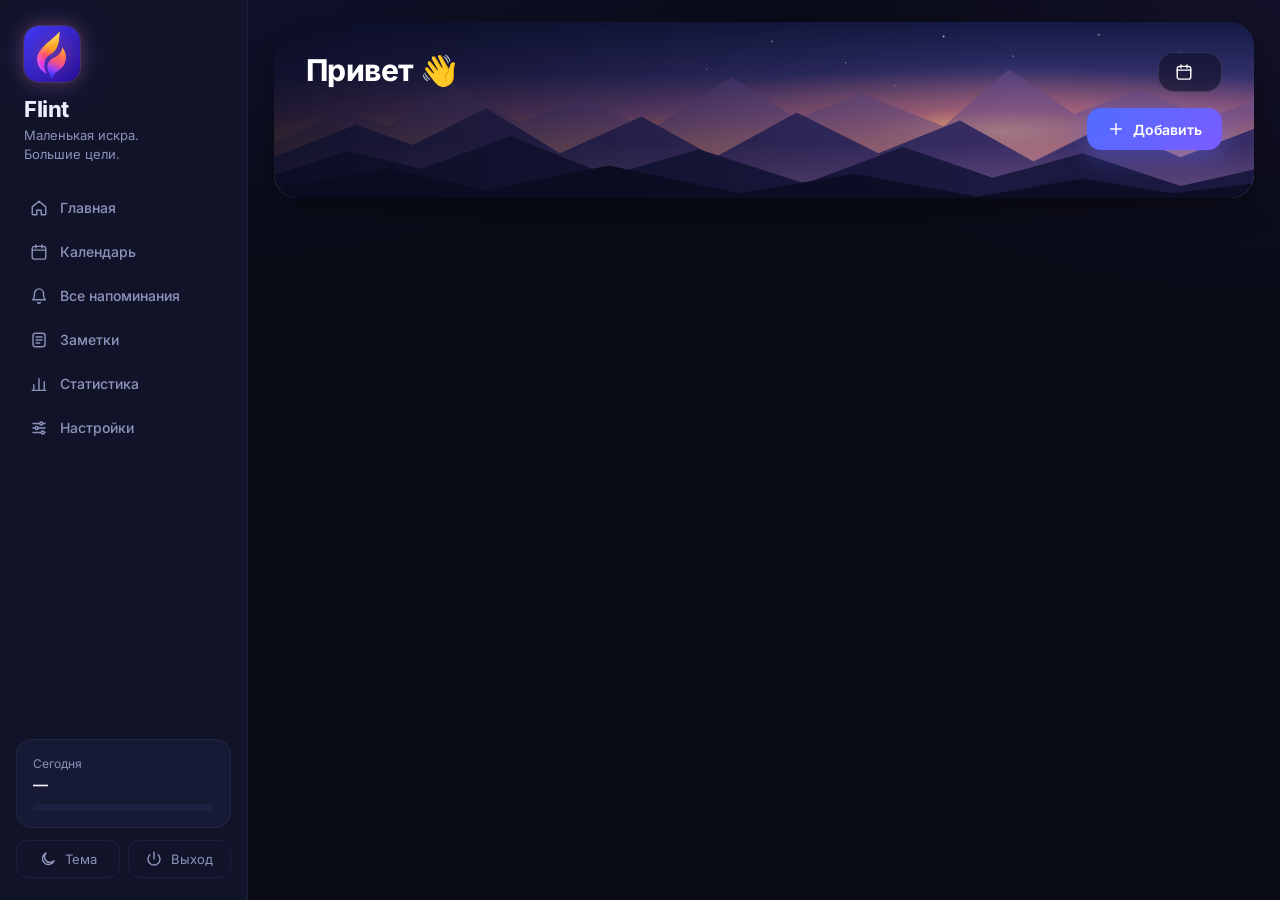
==== commit 3553ede4: "Раздел «Заметки»: папки и теги, визуальный редактор, напоминания из текста, шаблоны, экспорт, истори" ====
--- a/ui/index.html
+++ b/ui/index.html
@@ -22,6 +22,13 @@
   <symbol id="plus" viewBox="0 0 24 24"><path d="M12 5v14M5 12h14"/></symbol>
   <symbol id="left" viewBox="0 0 24 24"><path d="m15 18-6-6 6-6"/></symbol>
   <symbol id="right" viewBox="0 0 24 24"><path d="m9 18 6-6-6-6"/></symbol>
+  <symbol id="info" viewBox="0 0 24 24"><circle cx="12" cy="12" r="9"/><path d="M12 11v5M12 8h.01"/></symbol>
+  <symbol id="gull" viewBox="0 0 24 12"><path class="wing" d="M1 8 Q6 1 12 7 Q18 1 23 8" stroke="#1E3A5F" stroke-width="2.1" fill="none" stroke-linecap="round" stroke-linejoin="round"/></symbol>
+  <symbol id="crab" viewBox="0 0 30 20"><g stroke="#9A3412" stroke-width="1.6" stroke-linecap="round" fill="none"><path d="M9 14 l-4 4 M12 15 l-2 4 M18 15 l2 4 M21 14 l4 4"/></g>
+    <path d="M5 13 Q15 3 25 13 Q15 17 5 13Z" fill="#F97316" stroke="#9A3412" stroke-width=".9"/>
+    <path d="M7 11 Q3 7 4 3" stroke="#F97316" stroke-width="2.4" fill="none" stroke-linecap="round"/><path d="M2 3 Q4 -1 6 3 Q4 5 2 3Z" fill="#F97316" stroke="#9A3412" stroke-width=".7"/>
+    <path d="M23 11 Q27 7 26 3" stroke="#F97316" stroke-width="2.4" fill="none" stroke-linecap="round"/><path d="M24 3 Q26 -1 28 3 Q26 5 24 3Z" fill="#F97316" stroke="#9A3412" stroke-width=".7"/>
+    <path d="M13 8 V5 M17 8 V5" stroke="#9A3412" stroke-width="1"/><circle cx="13" cy="4.6" r="1.4" fill="#111"/><circle cx="17" cy="4.6" r="1.4" fill="#111"/></symbol>
   <symbol id="down" viewBox="0 0 24 24"><path d="m6 9 6 6 6-6"/></symbol>
   <symbol id="cake" viewBox="0 0 24 24"><path d="M4 21v-8a2 2 0 0 1 2-2h12a2 2 0 0 1 2 2v8M3 21h18M4 16c1.5 1.2 3 1.2 4 0s2.5-1.2 4 0 2.5 1.2 4 0 2.5-1.2 4 0M12 11V8M12 5.5c-.8-.8-.8-2 0-3 .8 1 .8 2.2 0 3z"/></symbol>
   <symbol id="palm" viewBox="0 0 24 24"><path d="M12 22c0-6-1-9-3-12M3 10c2-4 8-5 9-1M9 10c-1-4 3-8 8-6M21 11c-2-4-8-4-10-1M12 22h-4M16 22h5"/></symbol>
@@ -34,13 +41,6 @@
       <stop offset="0" stop-color="#FFD24D"/><stop offset=".45" stop-color="#FF8A1F"/><stop offset=".8" stop-color="#FF4F64"/><stop offset="1" stop-color="#E5408F"/>
     </linearGradient></defs>
     <path fill="url(#fireGrad)" d="M16.5 1 C 19.5 7.5, 29 13.5, 29 25 C 29 33.3, 23.2 39, 16 39 C 8.8 39, 3 33.3, 3 25 C 3 19.2, 6 15.2, 9.6 11.6 C 9.9 15.6, 11.4 18.4, 13.8 19.6 C 12.8 13.4, 13.9 6.4, 16.5 1 Z"/>
-  </symbol>
-  <symbol id="party-hat" viewBox="0 0 20 24">
-    <defs><linearGradient id="hatGrad" x1="0" y1="0" x2="1" y2="1"><stop offset="0" stop-color="#FF7AB6"/><stop offset="1" stop-color="#8A5CFF"/></linearGradient></defs>
-    <path d="M10 3 L18.5 21.5 Q10 24 1.5 21.5 Z" fill="url(#hatGrad)"/>
-    <path d="M7.4 8.6 L12.6 8.6 M5.3 13.2 L14.7 13.2 M3.4 17.6 L16.6 17.6" stroke="#FFD978" stroke-width="1.6" stroke-linecap="round"/>
-    <path d="M1.5 21.5 Q10 24 18.5 21.5" fill="none" stroke="#FFE7A3" stroke-width="1.6" stroke-linecap="round"/>
-    <circle cx="10" cy="3" r="2.6" fill="#FFF3C4" stroke="#F5C451" stroke-width=".8"/>
   </symbol>
   <symbol id="island" viewBox="0 0 24 24">
     <circle cx="18.5" cy="5.5" r="3.2" fill="#FFD24D"/>
@@ -62,6 +62,7 @@
     <path d="M3.4 16.6 H22.6" stroke="#FFFFFF" stroke-width="1" stroke-opacity=".8"/>
   </symbol>
   <symbol id="star" viewBox="0 0 24 24"><path d="m12 3 2.8 5.7 6.2.9-4.5 4.4 1 6.2L12 17.3l-5.5 2.9 1-6.2L3 9.6l6.2-.9z"/></symbol>
+  <symbol id="live" viewBox="0 0 24 24"><circle cx="17" cy="6" r="2.5"/><path d="M2 14c2.5-2 5-2 7.5 0s5 2 7.5 0 3.5-1.5 5-1M2 19c2.5-2 5-2 7.5 0s5 2 7.5 0 3.5-1.5 5-1"/></symbol>
   <symbol id="flame" viewBox="0 0 24 24"><path d="M8.5 14.5A2.5 2.5 0 0 0 11 12c0-1.38-.5-2-1-3-1.07-2.14-.22-4.05 2-6 .5 2.5 2 4.9 4 6.5 2 1.6 3 3.5 3 5.5a7 7 0 1 1-14 0c0-1.15.43-2.29 1-3a2.5 2.5 0 0 0 2.5 2.5z"/></symbol>
   <symbol id="x" viewBox="0 0 24 24"><path d="M18 6 6 18M6 6l12 12"/></symbol>
   <symbol id="trash" viewBox="0 0 24 24"><path d="M3 6h18M8 6V4h8v2M6 6l1 14h10l1-14"/></symbol>
@@ -78,6 +79,24 @@
   <symbol id="rocket" viewBox="0 0 24 24"><path d="M5 15c-1.5 1.3-2 5-2 5s3.7-.5 5-2"/><path d="M9 15 6 12c1-4 4-8.5 13-9-.5 9-5 12-9 13z"/><circle cx="14.5" cy="9.5" r="1.5"/></symbol>
   <symbol id="miss" viewBox="0 0 24 24"><circle cx="12" cy="12" r="9"/><path d="M12 7v5M12 16h.01"/></symbol>
   <symbol id="okc" viewBox="0 0 24 24"><circle cx="12" cy="12" r="9"/><path d="m8 12 3 3 5-6"/></symbol>
+  <symbol id="note" viewBox="0 0 24 24"><path d="M14 3H7a2 2 0 0 0-2 2v14a2 2 0 0 0 2 2h10a2 2 0 0 0 2-2V8z"/><path d="M14 3v5h5M9 13h6M9 17h4"/></symbol>
+  <symbol id="search" viewBox="0 0 24 24"><circle cx="11" cy="11" r="7"/><path d="m20 20-3.5-3.5"/></symbol>
+  <symbol id="panel" viewBox="0 0 24 24"><rect x="3" y="4" width="18" height="16" rx="3"/><path d="M15 4v16"/></symbol>
+  <symbol id="history" viewBox="0 0 24 24"><path d="M3 12a9 9 0 1 0 3-6.7L3 8"/><path d="M3 3v5h5M12 7v5l3 2"/></symbol>
+  <symbol id="notes" viewBox="0 0 24 24"><rect x="4" y="3" width="16" height="18" rx="3"/><path d="M8 8h8M8 12h8M8 16h5"/></symbol>
+  <symbol id="folder" viewBox="0 0 24 24"><path d="M3 7a2 2 0 0 1 2-2h4l2 2.5h8a2 2 0 0 1 2 2V18a2 2 0 0 1-2 2H5a2 2 0 0 1-2-2z"/></symbol>
+  <symbol id="tag" viewBox="0 0 24 24"><path d="M3 12V4a1 1 0 0 1 1-1h8l9 9-9 9z"/><circle cx="7.5" cy="7.5" r="1.3"/></symbol>
+  <symbol id="template" viewBox="0 0 24 24"><rect x="3" y="3" width="18" height="18" rx="3"/><path d="M3 9h18M9 9v12"/></symbol>
+  <symbol id="download" viewBox="0 0 24 24"><path d="M12 4v11M7 10l5 5 5-5M4 20h16"/></symbol>
+  <symbol id="checksq" viewBox="0 0 24 24"><rect x="3.5" y="3.5" width="17" height="17" rx="4"/><path d="m8 12 3 3 5-6"/></symbol>
+  <symbol id="ul" viewBox="0 0 24 24"><path d="M9 6h11M9 12h11M9 18h11"/><circle cx="4.5" cy="6" r="1"/><circle cx="4.5" cy="12" r="1"/><circle cx="4.5" cy="18" r="1"/></symbol>
+  <symbol id="ol" viewBox="0 0 24 24"><path d="M10 6h10M10 12h10M10 18h10M4 4.5h1.5V9M4 9h3M4 14.5c.5-1 2.5-1 2.8 0 .3 1-2.8 2.5-2.8 4.5h3"/></symbol>
+  <symbol id="link" viewBox="0 0 24 24"><path d="M10 14a4.5 4.5 0 0 0 6.4 0l3-3a4.5 4.5 0 0 0-6.4-6.4l-1 1"/><path d="M14 10a4.5 4.5 0 0 0-6.4 0l-3 3a4.5 4.5 0 0 0 6.4 6.4l1-1"/></symbol>
+  <symbol id="heading" viewBox="0 0 24 24"><path d="M6 4v16M18 4v16M6 12h12"/></symbol>
+  <symbol id="bulb" viewBox="0 0 24 24"><path d="M9 18h6M10 21h4M12 3a6 6 0 0 0-3.5 10.9c.6.5 1 1.2 1 2V16h5v-.1c0-.8.4-1.5 1-2A6 6 0 0 0 12 3z"/></symbol>
+  <symbol id="bag" viewBox="0 0 24 24"><path d="M5 8h14l-1 12H6z"/><path d="M9 8V6a3 3 0 0 1 6 0v2"/></symbol>
+  <symbol id="todo" viewBox="0 0 24 24"><path d="m4 6 1.5 1.5L8 5M4 12l1.5 1.5L8 11M4 18l1.5 1.5L8 17M11 6h9M11 12h9M11 18h9"/></symbol>
+  <symbol id="book" viewBox="0 0 24 24"><path d="M4 5a2 2 0 0 1 2-2h13v16H6a2 2 0 0 0-2 2z"/><path d="M4 19V5M8 7h7"/></symbol>
   <symbol id="cat-work" viewBox="0 0 24 24"><rect x="3" y="7" width="18" height="13" rx="2.5"/><path d="M8.5 7V5.5a2 2 0 0 1 2-2h3a2 2 0 0 1 2 2V7M3 13h18"/></symbol>
   <symbol id="cat-health" viewBox="0 0 24 24"><path d="M3 12h4l3-7 4 14 3-7h4"/></symbol>
   <symbol id="cat-personal" viewBox="0 0 24 24"><path d="M12 20s-7-4.3-9-9C1.7 7.5 3.9 4 7.3 4c2 0 3.6 1.1 4.7 2.8C13.1 5.1 14.7 4 16.7 4c3.4 0 5.6 3.5 4.3 7-2 4.7-9 9-9 9z"/></symbol>
@@ -95,6 +114,7 @@
     <button data-page="home"><svg class="i"><use href="#home"/></svg>Главная</button>
     <button data-page="calendar"><svg class="i"><use href="#calendar"/></svg>Календарь</button>
     <button data-page="all"><svg class="i"><use href="#bell"/></svg>Все напоминания</button>
+    <button data-page="notes"><svg class="i"><use href="#notes"/></svg>Заметки</button>
     <button data-page="stats"><svg class="i"><use href="#chart"/></svg>Статистика</button>
     <button data-page="settings"><svg class="i"><use href="#sliders"/></svg>Настройки</button>
   </nav>
@@ -154,7 +174,7 @@
         <svg class="i"><use href="#calendar"/></svg>
         <div><b id="chipDate"></b><small id="chipSub"></small></div>
       </div>
-      <button class="btn btn-primary" data-act="add"><svg class="i"><use href="#plus"/></svg>Добавить</button>
+      <button class="btn btn-primary" data-act="add" id="heroAdd"><svg class="i"><use href="#plus"/></svg><span>Добавить</span></button>
     </div>
   </header>
   <section id="page" class="page"></section>
@@ -178,11 +198,13 @@
         <div class="when"><svg class="i"><use href="#clock"/></svg><span id="edWhen"></span></div>
       </div>
     </div>
+    <div class="ed-from" id="edFromNote" hidden></div>
     <div class="form">
       <div class="field">
         <label id="edNoteLabel">Описание</label>
         <textarea class="input" id="edNote" placeholder="Детали, ссылки, что не забыть…" maxlength="2000"></textarea>
       </div>
+      <div class="ed-notes" id="edNotes" hidden></div>
       <div class="row2">
         <div class="field datefield"><label id="edDateLabel">Дата</label>
           <button class="input datebtn" data-act="ed-datepick" data-which="start"><svg class="i"><use href="#calendar"/></svg><span id="edDateText"></span></button>
@@ -193,6 +215,7 @@
           <button class="input datebtn" data-act="ed-datepick" data-which="end"><svg class="i"><use href="#calendar"/></svg><span id="edDateEndText"></span></button>
           <div class="datepop" id="edDatePopEnd"></div></div>
       </div>
+      <div class="ed-hint" id="edVacHint" hidden></div>
       <div class="presets" id="edPresets" data-kinds="reminder birthday"></div>
       <div class="field" data-kinds="birthday"><label>Год рождения <span class="opt">· необязательно</span></label>
         <input class="input" id="edBYear" inputmode="numeric" maxlength="4" placeholder="Например, 1998" autocomplete="off" style="max-width:220px">
@@ -204,7 +227,7 @@
       <div class="field" data-kinds="vacation">
         <button class="checkrow" data-act="ed-mute" id="edMute"><span class="cb"><svg class="i"><use href="#check"/></svg></span>
           <span><b>Не напоминать о рабочем в отпуске</b><small>Уведомления категории «Работа» в эти дни не всплывают</small></span></button></div>
-      <div class="field" data-kinds="reminder"><label>Категория</label><div class="filters" id="edCats" style="margin:0"></div></div>
+      <div class="field" data-kinds="reminder"><label>Категория</label><div class="ed-cats" id="edCats"></div><div class="ed-toggles" id="edToggles"></div></div>
       <div class="field" id="edRepeatField" data-kinds="reminder"><label>Повтор</label><div class="seg full grid3" id="edRepeat"></div></div>
       <div class="form-error" id="edError"></div>
       <div class="modal-actions">
@@ -219,6 +242,9 @@
 <div class="toast" id="toast"><svg class="i"><use href="#okc"/></svg><span></span></div>
 
 <script src="fx.js"></script>
+<script src="scenes.js"></script>
+<script src="mdedit.js"></script>
+<script src="notes.js"></script>
 <script src="app.js"></script>
 </body>
 </html>
--- a/ui/styles.css
+++ b/ui/styles.css
@@ -309,6 +309,7 @@
 
 /* ---------- Настройки ---------- */
 .settings { display: grid; grid-template-columns: minmax(0, 1fr) minmax(0, 1fr); gap: 20px; align-items: start; }
+.settings > .col { display: flex; flex-direction: column; gap: 20px; min-width: 0; } /* колонки независимы: карточка справа растёт, слева ничего не съезжает */
 .setting { display: flex; align-items: center; gap: 14px; padding: 14px 0; border-top: 1px solid var(--border); }
 .setting:first-of-type { border-top: 0; padding-top: 0; }
 .setting .ic { width: 40px; height: 40px; border-radius: 12px; display: grid; place-items: center; background: var(--accent-soft); color: var(--accent); flex-shrink: 0; }
@@ -797,8 +798,10 @@
     #FF7A1A calc(var(--br) - 2px), #FFE08A var(--br), rgba(255, 140, 40, .4) calc(var(--br) + 3px), transparent calc(var(--br) + 10px));
   filter: url(#burnEdge);
 }
-.fx-cinder { position: absolute; width: 4px; height: 4px; border-radius: 50%; margin: -2px 0 0 -2px;
-  background: radial-gradient(circle, #FFF3C4, #FF9A1F 60%, transparent 70%); box-shadow: 0 0 6px #FF7A1A; }
+.fx-cinder { position: absolute; width: 7px; height: 7px; border-radius: 50%; margin: -3.5px 0 0 -3.5px;
+  background: radial-gradient(circle, #FFF6D0 0 25%, #FFB020 45%, #F0590C 75%, rgba(180, 50, 0, .6) 100%);
+  box-shadow: 0 0 6px 1px rgba(255, 106, 0, .9), 0 0 2px rgba(150, 40, 0, .8); }
+[data-theme="light"] .fx-cinder { box-shadow: 0 0 7px 2px rgba(255, 90, 0, .85), 0 0 1px 1px rgba(140, 35, 0, .9); }
 ::view-transition-group(burn), ::view-transition-old(burn), ::view-transition-new(burn) { animation: none; }
 
 /* ---------- Фоновые анимации не сбрасываются при перерисовке ---------- */
@@ -840,3 +843,676 @@
 .warn-note b { display: block; color: var(--text); font-size: 12.5px; margin-bottom: 2px; }
 .warn-note.off { background: color-mix(in srgb, #F59E0B 12%, transparent); border-color: color-mix(in srgb, #F59E0B 40%, transparent); }
 .warn-note.off svg.i { color: #F59E0B; }
+
+
+/* ---------- Мини-календарь на главной: мягкие подсветки ---------- */
+.cal.mini .day { width: 42px; justify-self: center; }
+.cal.mini .day.vac::before { display: none; }
+.cal.mini .day.vac:not(.sel) { background: rgba(56, 189, 248, .16); }
+[data-theme="light"] .cal.mini .day.vac:not(.sel) { background: rgba(14, 165, 233, .13); }
+.cal.mini .day.vac:not(.sel):not(.bday) { color: var(--sea); font-weight: 650; }
+[data-theme="dark"] .cal.mini .day.vac:not(.sel):not(.bday) { color: #7DD3FC; }
+.cal.mini .day .flame { width: 11px; height: 14px; left: auto; right: 1px; top: 1px; transform: none; }
+.cal.mini .day.hot:not(.sel) { color: inherit; font-weight: 650; }
+.cal.mini .day.hot .num { font-size: inherit; letter-spacing: 0; transform: none; text-shadow: none; }
+.cal.mini .day.hot .dot { display: flex; }
+
+/* ---------- Конфетти в карточке дня рождения ---------- */
+.item.bday { position: relative; overflow: hidden; }
+.item.bday > :not(.confetti) { position: relative; z-index: 1; }
+.item.bday .confetti i { animation-duration: 5.5s; }
+
+/* ---------- Салют ---------- */
+.fx-salute { position: fixed; inset: 0; z-index: 95; pointer-events: none; overflow: hidden; }
+.fx-rocket { position: absolute; left: -2px; top: -6px; width: 4px; height: 12px; border-radius: 2px;
+  background: linear-gradient(180deg, #fff, var(--c) 40%, transparent); box-shadow: 0 0 8px var(--c); }
+.fx-flash { position: absolute; width: 90px; height: 90px; border-radius: 50%;
+  background: radial-gradient(circle, #fff 0, var(--c) 25%, transparent 65%); }
+.fx-spark-s { position: absolute; width: 5px; height: 5px; border-radius: 50%;
+  background: radial-gradient(circle, #fff 0 30%, var(--c) 60%); box-shadow: 0 0 6px 1px var(--c); }
+[data-theme="light"] .fx-spark-s { box-shadow: 0 0 6px 1px var(--c), 0 0 0 1px rgba(0, 0, 0, .12); }
+
+/* кораблик в баннере отпуска: плывёт по дальней волне через весь баннер */
+.vac-banner .boat.sail { top: -3px; opacity: 1; width: 24px; height: 20px; animation: sail 26s linear infinite; animation-delay: calc(var(--clock) - 7s); }
+@keyframes sail { 0% { left: -30px; opacity: 0; } 4% { opacity: 1; } 96% { opacity: 1; } 100% { left: calc(100% + 8px); opacity: 0; } }
+.anim-off .vac-banner .boat.sail { animation: none; left: 70%; }
+.vac-banner > :not(.waves) { position: relative; z-index: 1; } /* текст поверх проплывающего кораблика */
+
+/* «Эта неделя»: цифры рядом с подписями */
+.mini-stats { flex: 0 1 240px; max-width: 240px; }
+
+/* время в редакторе — одна строка, выбранное подсвечено */
+#edPresets { display: grid; grid-template-columns: repeat(9, 1fr); gap: 6px; }
+#edPresets button { padding-left: 0; padding-right: 0; text-align: center; }
+#edPresets button.on { background: var(--grad); color: #fff; box-shadow: var(--glow); }
+
+/* «Откладывать на»: длинные варианты в выпадашке */
+.seg.snz { position: relative; overflow: visible; }
+.snz-btn { display: inline-flex; align-items: center; gap: 4px; }
+.snz-btn svg.i { width: 14px; height: 14px; }
+.snz-pop { position: absolute; right: 0; top: calc(100% + 6px); z-index: 30; min-width: 130px; padding: 5px; border-radius: 12px;
+  background: var(--card-2); border: 1px solid var(--border-2); box-shadow: 0 14px 40px rgba(0, 0, 0, .35); display: flex; flex-direction: column; }
+.snz-pop[hidden] { display: none; }
+.snz-pop button { text-align: left; padding: 8px 12px; border-radius: 8px; font-size: 13px; font-weight: 600; color: var(--text); }
+.snz-pop button:hover { background: var(--hover); }
+.snz-pop button.on { background: var(--accent-soft); color: var(--accent); }
+.modal[data-kind="birthday"] #edPresets button.on { background: var(--gold-grad); color: var(--gold-ink); box-shadow: 0 6px 16px rgba(245, 196, 81, .35); }
+
+/* ---------- Светлая тема: контрастнее и отпуск заметнее ---------- */
+[data-theme="light"] {
+  --bg: #ECEEF8; --card-3: #E7EAF7;
+  --border: rgba(30, 36, 90, .13); --border-2: rgba(30, 36, 90, .2);
+  --shadow: 0 1px 2px rgba(30, 36, 90, .06), 0 10px 28px rgba(30, 36, 90, .10);
+}
+[data-theme="light"] .cell { border-color: rgba(30, 36, 90, .09); }
+[data-theme="light"] .cell.out { border-color: transparent; }
+[data-theme="light"] .cell.bday { border-color: rgba(227, 154, 44, .6); }
+[data-theme="light"] .cell.sel { border-color: var(--accent); }
+[data-theme="light"] .sidebar { box-shadow: 1px 0 0 rgba(30, 36, 90, .10), 6px 0 24px rgba(30, 36, 90, .05); }
+[data-theme="light"] .item { border-color: rgba(30, 36, 90, .12); }
+[data-theme="light"] .item.bday { border-color: rgba(227, 154, 44, .55); }
+[data-theme="light"] .cal.mini .day.vac:not(.sel) { background: rgba(14, 165, 233, .19); box-shadow: inset 0 0 0 1px rgba(14, 165, 233, .35); }
+[data-theme="light"] .cal.mini .day.vac:not(.sel):not(.bday) { color: #0369A1; }
+[data-theme="light"] .cell.vac { background: linear-gradient(180deg, rgba(56, 189, 248, .22), rgba(37, 99, 235, .27)); border-color: rgba(14, 165, 233, .55); }
+[data-theme="light"] .cell.vac.sel { border-color: var(--accent); }
+[data-theme="light"] .cell.vac.sel { background: linear-gradient(180deg, rgba(94, 107, 255, .2), rgba(37, 99, 235, .28)); }
+
+/* ---------- Мини-календарь: ДР залит золотом, выбранный — фиолетовое кольцо ---------- */
+@property --ra { syntax: "<angle>"; inherits: false; initial-value: 360deg; }
+.cal.mini .day.bday, .cal.mini .day.bday.sel, .cal.mini.pouring .day.bday.sel {
+  background: var(--gold-grad) !important; color: var(--gold-ink) !important; font-weight: 750;
+  box-shadow: 0 4px 12px rgba(245, 196, 81, .3) !important; }
+.cal.mini .day.bday.out:not(.sel) { opacity: .55; }
+.cal.mini .day.bday.today:not(.sel) { box-shadow: inset 0 0 0 2px var(--accent), 0 4px 12px rgba(245, 196, 81, .3) !important; }
+.cal.mini .day.bday.sel::after, .ring-out {
+  content: ""; position: absolute; inset: -4px; border-radius: 16px; border: 2.5px solid #7B5CFF; pointer-events: none;
+  box-shadow: inset 0 0 8px rgba(123, 92, 255, .55);
+  -webkit-mask: conic-gradient(#000 var(--ra), transparent 0); mask: conic-gradient(#000 var(--ra), transparent 0); }
+.cal.mini .day.bday.sel.ring-in::after { animation: ringDraw .55s cubic-bezier(.4, 0, .2, 1) var(--rd, 0ms) both; }
+@keyframes ringDraw { from { --ra: 0deg; } to { --ra: 360deg; } }
+.cal.mini .day.bday.sel.ring-in { animation: ringFlash .5s ease-out calc(var(--rd, 0ms) + .5s) both; }
+@keyframes ringFlash { 0% { filter: none; } 40% { filter: drop-shadow(0 0 10px rgba(123, 92, 255, .9)); } 100% { filter: none; } }
+/* пока переливается лава — у дня отпуска остаётся его голубой фон */
+.cal.mini.pouring .day.sel.vac:not(.bday) { background: rgba(56, 189, 248, .16) !important; }
+[data-theme="light"] .cal.mini.pouring .day.sel.vac:not(.bday) { background: rgba(14, 165, 233, .19) !important; box-shadow: inset 0 0 0 1px rgba(14, 165, 233, .35) !important; }
+.cal.mini.pouring .day.sel.vac:not(.bday) { color: #7DD3FC !important; }
+[data-theme="light"] .cal.mini.pouring .day.sel.vac:not(.bday) { color: #0369A1 !important; }
+
+/* тихая подсказка в редакторе отпуска */
+.ed-hint { display: flex; gap: 6px; align-items: flex-start; margin-top: -4px; font-size: 12px; line-height: 1.4; color: var(--muted); }
+.ed-hint[hidden] { display: none; }
+.ed-hint svg.i { width: 14px; height: 14px; flex: none; margin-top: 1px; }
+
+/* ---------- Баннер отпуска: пляж ---------- */
+.vac-banner { padding-bottom: 44px; }
+.vac-banner > .beach { position: absolute; inset: 0; z-index: 0; pointer-events: none; }
+.vac-banner .vb-ic { background: #EEF3F9; box-shadow: 0 2px 6px rgba(8, 30, 70, .22); }
+.b-sun { position: absolute; right: 14px; top: -4px; width: 46px; height: 46px; }
+.b-sun .ra, .b-sun .rb { transform-box: fill-box; transform-origin: 50% 100%; animation: ray 4s ease-in-out infinite; animation-delay: var(--clock); }
+.b-sun .rb { animation-delay: calc(var(--clock) - 2s); }
+@keyframes ray { 0%, 100% { transform: scaleY(.45); } 50% { transform: scaleY(1.15); } }
+/* чайки летят к солнцу, уменьшаются и тают, не долетая до него; потом долгая пауза */
+.b-gull { position: absolute; left: 50%; top: 24px; width: 24px; height: 12px; opacity: 0; animation: toSun 24s linear infinite; animation-delay: var(--clock); }
+.b-gull.g2 { top: 36px; width: 17px; height: 9px; animation-delay: calc(var(--clock) - 1.6s); }
+@keyframes toSun {
+  0% { left: 50%; transform: translateY(6px) scale(1.15); opacity: 0; }
+  2% { opacity: 1; }
+  26% { left: calc(100% - 120px); transform: translateY(-18px) scale(.25); opacity: .9; }
+  31%, 100% { left: calc(100% - 102px); transform: translateY(-22px) scale(.08); opacity: 0; }
+}
+.b-gull .wing { transform-origin: 12px 7px; animation: flap .5s ease-in-out infinite; }
+@keyframes flap { 0%, 100% { transform: scaleY(1); } 50% { transform: scaleY(.35); } }
+.b-sea { position: absolute; left: 0; right: 0; bottom: 17px; height: 19px; background: linear-gradient(180deg, #0E7FC7, #0B5FA5); overflow: hidden; }
+.b-sea i { position: absolute; left: 0; right: 0; height: 6px; background-repeat: repeat-x; background-size: 40px 6px; animation: seaMove 4s linear infinite;
+  animation-delay: var(--clock);
+  background-image: url("data:image/svg+xml,%3Csvg xmlns='http://www.w3.org/2000/svg' viewBox='0 0 40 6'%3E%3Cpath d='M0 4 Q10 0 20 4 T40 4' stroke='%23ffffff' stroke-opacity='.8' stroke-width='1.4' fill='none'/%3E%3C/svg%3E"); }
+.b-sea i:first-child { top: 2px; opacity: .7; }
+.b-sea i:last-child { top: 9px; animation-direction: reverse; animation-duration: 3s; }
+/* шаг сдвига = ширине узора (40px), иначе в конце круга волна «прыгает» */
+@keyframes seaMove { from { background-position-x: 0; } to { background-position-x: 40px; } }
+.b-sand { position: absolute; left: 0; right: 0; bottom: 0; width: 100%; height: 27px; }
+/* краб — отдельно от песка: всегда одного размера, ходит боком на переднем плане */
+.b-crab { position: absolute; bottom: 3px; left: 62%; width: 20px; height: 13px; z-index: 2;
+  animation: crab 14s ease-in-out infinite; animation-delay: var(--clock); }
+@keyframes crab { 0%, 100% { left: 62%; } 50% { left: 70%; } }
+.b-crab svg { width: 100%; height: 100%; display: block; animation: scuttle .35s steps(2) infinite; }
+@keyframes scuttle { 50% { transform: translateY(-1px); } }
+
+/* ---------- Кораблик в плитках: крупнее и сидит в волнах ---------- */
+.cell .boat { top: -8px; width: 27px; height: 23px; }
+
+/* ---------- «Живые картинки» выключены: всё замирает на месте ---------- */
+.live-off .sea i, .live-off .boat svg, .live-off .confetti i, .live-off .beach *, .live-off .cake * { animation-play-state: paused !important; }
+
+/* ---------- Карточка ДР: торт выглядывает снизу ---------- */
+.item.bday { --icing: #FFF3E0; }
+[data-theme="light"] .item.bday { --icing: #6B3A1E; }
+.item.bday > .confetti, .item.bday > .cake { position: absolute; }
+.item.bday > .confetti { z-index: 0; }
+.item.bday .confetti i { width: 4px; height: 7px; }
+.item.bday > .cake { right: 66px; bottom: -12px; width: 210px; height: 100px; z-index: 2; pointer-events: none;
+  filter: drop-shadow(0 -2px 10px rgba(255, 127, 163, .22)); }
+.compact .item.bday > .cake { right: 40px; width: 116px; height: 56px; bottom: -7px; }
+.cake .ic { fill: var(--icing); }
+.cake .fl { animation: flick 1.1s ease-in-out infinite; }
+@keyframes flick { 0%, 100% { transform: scale(1, 1) rotate(-3deg); } 50% { transform: scale(.88, 1.1) rotate(3deg); } }
+.cake .cake-glow { fill: #FFB020; opacity: .1; animation: cakeGlow 1.1s ease-in-out infinite; animation-delay: var(--clock); }
+[data-theme="light"] .cake .cake-glow { opacity: .14; }
+@keyframes cakeGlow { 0%, 100% { opacity: .07; } 50% { opacity: .16; } }
+.cake .sp { animation: tw 4s ease-in-out infinite; }
+@keyframes tw { 0%, 85%, 100% { opacity: 1; } 92% { opacity: .35; } }
+.cake .sp.near { animation: glint 1.1s ease-in-out infinite; }
+@keyframes glint { 0%, 100% { filter: brightness(1); } 50% { filter: brightness(1.8) drop-shadow(0 0 2px #FFD24D); } }
+.cake .smoke { opacity: 0; }
+/* свеча гаснет, пока на огоньке мышка; потом — искра и огонёк разгорается заново */
+.cake .hit { pointer-events: all; cursor: default; }
+.cake .spark { opacity: 0; }
+.cake .wick.out .fl { opacity: 0; transform: scale(.3, 0) translateY(-4px); transition: opacity .18s, transform .22s ease-out; animation: none; }
+.cake .wick.out .smoke { animation: cakeSmoke 1.7s ease-out .1s both; }
+.cake .wick.relight .fl { animation: ignite .7s ease-out both; }
+.cake .wick.relight .spark { animation: sparkPop .35s ease-out both; }
+@keyframes ignite { 0% { transform: scale(.05); opacity: 0; } 18% { transform: scale(.18, .25); opacity: 1; }
+  50% { transform: scale(.65, 1.25); } 78% { transform: scale(1.08, .95); } 100% { transform: scale(1); opacity: 1; } }
+@keyframes sparkPop { 0% { opacity: 0; transform: scale(.2); } 40% { opacity: 1; transform: scale(1.3); } 100% { opacity: 0; transform: scale(.4); } }
+.cake .spark { transform-box: fill-box; transform-origin: center; }
+@keyframes cakeSmoke { 0% { opacity: 0; transform: translateY(0) scaleY(.4); } 18% { opacity: .85; } 100% { opacity: 0; transform: translateY(-14px) scaleY(1.1); } }
+.live-off .cake .wick.relight .fl, .live-off .cake .wick.relight .spark { animation: none !important; }
+.bday-ic { width: 38px; height: 38px; border-radius: 12px; }
+.bday-ic svg.i { width: 22px; height: 22px; }
+.setting:has(.snz) { position: relative; z-index: 20; }
+.seg.snz { z-index: 20; }
+
+/* ---------- Острова: вода «отрезает» остров ровно по линии бегущей дальней волны ---------- */
+.isl-wrap { position: absolute; left: 0; right: 0; bottom: 0; height: 44px; pointer-events: none;
+  -webkit-mask-image: linear-gradient(#000, #000), url("data:image/svg+xml,%3Csvg xmlns='http://www.w3.org/2000/svg' viewBox='0 0 60 20' preserveAspectRatio='none'%3E%3Cpath d='M0 0 H60 V13 Q45 8 30 13 Q15 18 0 13 Z'/%3E%3C/svg%3E");
+  mask-image: linear-gradient(#000, #000), url("data:image/svg+xml,%3Csvg xmlns='http://www.w3.org/2000/svg' viewBox='0 0 60 20' preserveAspectRatio='none'%3E%3Cpath d='M0 0 H60 V13 Q45 8 30 13 Q15 18 0 13 Z'/%3E%3C/svg%3E");
+  -webkit-mask-size: 100% 22px, 60px 22px; mask-size: 100% 22px, 60px 22px;
+  -webkit-mask-repeat: no-repeat, repeat-x; mask-repeat: no-repeat, repeat-x;
+  -webkit-mask-position: 0 0, 0 100%; mask-position: 0 0, 0 100%;
+  animation: islMask 4.2s linear infinite reverse; animation-delay: var(--clock); }
+@keyframes islMask {
+  from { -webkit-mask-position: 0 0, 0 100%; mask-position: 0 0, 0 100%; }
+  to { -webkit-mask-position: 0 0, 60px 100%; mask-position: 0 0, 60px 100%; } }
+.isl-x { position: absolute; }
+.live-off .isl-wrap { animation-play-state: paused !important; }
+
+/* ---------- Плитка ДР: гирлянда-флажки и подарки ---------- */
+.cell .bd-gifts { position: absolute; pointer-events: none; z-index: 0; }
+.cell .bd-gifts { right: 6px; bottom: -5px; width: 64px; height: 18px; } /* выглядывают из нижнего края, справа — не мешают «ещё N» */
+
+.cell.vac.bday .sea { display: none; } /* ДР в отпуске: фон отпуска, рамка ДР, без моря и кораблика */
+.cell.vac.bday { border-color: rgba(245, 196, 81, .7) !important; }
+.cell.vac.bday.sel { border-color: var(--accent) !important; }
+
+/* в широких плитках ДР подарков больше */
+.bigcal .cell { container-type: inline-size; }
+.cell .bd-more { right: 74px; width: 36px; display: none; }
+@container (min-width: 128px) { .cell .bd-more { display: block; } }
+.cell.vac .bd-more { display: none !important; }
+
+
+/* =====================================================================
+   Баннеры категорий (панель дня): включаются переключателем «Анимация»
+   ===================================================================== */
+:root {
+  --b-work: linear-gradient(100deg,#15225A 0%,#1E3A8E 48%,#3A6CE6 100%);
+  --b-health: linear-gradient(100deg,#0A3B37 0%,#127166 50%,#1FAE9A 100%);
+  --b-personal: linear-gradient(100deg,#3A0A1D 0%,#781535 50%,#B92650 100%);
+  --b-home: linear-gradient(100deg,#0C3524 0%,#155F3B 50%,#279B5F 100%);
+  --b-growth: linear-gradient(100deg,#251457 0%,#472A93 50%,#7A57DA 100%);
+}
+[data-theme="light"] {
+  --b-work: linear-gradient(100deg,#1D3A9C 0%,#2D59D6 50%,#5591FF 100%);
+  --b-health: linear-gradient(100deg,#0D5F57 0%,#168C7E 50%,#2BC2AC 100%);
+  --b-personal: linear-gradient(100deg,#6A1230 0%,#A11D45 50%,#E0446F 100%);
+  --b-home: linear-gradient(100deg,#135237 0%,#1D7C4D 50%,#33B871 100%);
+  --b-growth: linear-gradient(100deg,#3B2391 0%,#5B39C2 50%,#9273F0 100%);
+}
+.item.scb { --sw: min(42%, 240px); position: relative; overflow: hidden; isolation: isolate; min-height: 86px;
+  color: #fff; border-color: transparent; background: var(--bg-grad); box-shadow: 0 10px 26px -14px var(--sh); }
+.item.scb:hover { border-color: rgba(255,255,255,.25); }
+.item.scb-work { --bg-grad: var(--b-work); --sh: rgba(60,110,255,.9); }
+.item.scb-health { --bg-grad: var(--b-health); --sh: rgba(30,200,180,.8); }
+.item.scb-personal { --bg-grad: var(--b-personal); --sh: rgba(255,60,110,.8); }
+.item.scb-home { --bg-grad: var(--b-home); --sh: rgba(50,200,120,.8); }
+.item.scb-growth { --bg-grad: var(--b-growth); --sh: rgba(140,100,255,.9); }
+.item.scb > :not(.scene):not(.pulse) { position: relative; z-index: 2; }
+.item.scb .check { border-color: rgba(255,255,255,.7); }
+.item.scb .vsep { background: rgba(255,255,255,.28); }
+.item.scb .meta { color: rgba(255,255,255,.82); }
+.item.scb .title { text-shadow: 0 1px 8px rgba(0,0,0,.35); }
+.item.scb .tag { --c: #fff; color: #fff; background: rgba(255,255,255,.18); }
+.item.scb .icon-btn { color: rgba(255,255,255,.85); }
+.item.scb .time { color: #fff; }
+.item.scb:not(.cb-health) .body { margin-right: calc(var(--sw) - 10px); }
+.item.scb .scene { position: absolute; right: 48px; top: 0; height: 100%; width: var(--sw); z-index: 1; pointer-events: none;
+  -webkit-mask-image: linear-gradient(90deg, transparent, #000 9%, #000 90%, transparent); mask-image: linear-gradient(90deg, transparent, #000 9%, #000 90%, transparent); }
+.item.scb .scene svg, .item.scb .pulse svg { width: 100%; height: 100%; display: block; }
+.item.scb .scene svg { overflow: visible; }
+.item.scb .pulse { position: absolute; inset: 0; z-index: 1; pointer-events: none; }
+/* выполнено: сцена замирает и тускнеет */
+.item.scb.done { filter: saturate(.7); }
+.item.scb.done .scene, .item.scb.done .pulse { filter: saturate(.35) brightness(.8); opacity: .6; }
+.item.scb.done *, .live-off .item.scb * { animation-play-state: paused !important; }
+.item.scb.done .check { background: rgba(255,255,255,.95); border-color: transparent; color: #4F46E5; }
+.item.scb.done .title { color: #fff; opacity: .8; }
+/* приоритет: огненная рамка поверх баннера */
+.item.scb.hot:not(.done) { border: 2px solid transparent;
+  background: var(--bg-grad) padding-box, linear-gradient(115deg,#FFD15C,#FF7A1A 30%,#FF3D5A 55%,#FF7A1A 80%,#FFD15C) border-box;
+  background-size: 100% 100%, 300% 300%; }
+.item.scb .title .fire { color: #FFB15C; }
+/* без анимаций — статичный кадр с нарисованным графиком */
+.anim-off .item.scb .chart { stroke-dashoffset: 0; }
+.anim-off .item.scb .chart-dot { opacity: 1; }
+
+/* ---------- сцены ---------- */
+/* Работа */
+.chart { stroke-dasharray: 1; stroke-dashoffset: 1; animation: chartDraw 9s ease-in-out infinite; }
+.chart-area { animation: chartArea 9s ease-in-out infinite; }
+.chart-dot { animation: chartDot 9s ease-in-out infinite; transform-origin: 164px 22px; }
+@keyframes chartDraw { 0% { stroke-dashoffset: 1; opacity: 1; } 55% { stroke-dashoffset: 0; } 85% { stroke-dashoffset: 0; opacity: 1; } 95%,100% { stroke-dashoffset: 0; opacity: 0; } }
+@keyframes chartArea { 0%,40% { opacity: 0; } 60%,85% { opacity: .35; } 95%,100% { opacity: 0; } }
+@keyframes chartDot { 0%,52% { opacity: 0; transform: scale(.4); } 58% { opacity: 1; transform: scale(1.4); } 64%,85% { opacity: 1; transform: scale(1); } 95%,100% { opacity: 0; } }
+.steam { animation: steam 3.2s ease-in-out infinite; opacity: 0; }
+.steam.s2 { animation-delay: 1.05s; } .steam.s3 { animation-delay: 2.1s; }
+@keyframes steam { 0% { opacity: 0; transform: translateY(4px); } 30% { opacity: .75; } 100% { opacity: 0; transform: translateY(-9px); } }
+
+/* Здоровье */
+.pulse-head { stroke-dasharray: .1 .9; stroke-dashoffset: .1; animation: beat 4.4s linear infinite; filter: drop-shadow(0 0 4px rgba(255,255,255,.9)); }
+@keyframes beat { from { stroke-dashoffset: .1; } to { stroke-dashoffset: -.9; } }
+
+/* Личное */
+.curtain-l { transform-origin: 70px 2px; animation: swayL 6s ease-in-out infinite; }
+.curtain-r { transform-origin: 240px 2px; animation: swayR 6.6s ease-in-out infinite; }
+@keyframes swayL { 0%,100% { transform: skewX(0deg); } 50% { transform: skewX(-2.2deg); } }
+@keyframes swayR { 0%,100% { transform: skewX(0deg); } 50% { transform: skewX(2deg); } }
+.glint { animation: glint 4s ease-in-out infinite; opacity: 0; }
+.glint.g2 { animation-delay: 2s; }
+@keyframes glint { 0%,60%,100% { opacity: 0; } 72% { opacity: .95; } 84% { opacity: 0; } }
+.bokeh { animation: tw 5s ease-in-out infinite; }
+.bokeh:nth-child(2) { animation-delay: 1.2s; } .bokeh:nth-child(3) { animation-delay: 2.5s; } .bokeh:nth-child(4) { animation-delay: 3.6s; }
+@keyframes tw { 0%,100% { opacity: .15; } 50% { opacity: .55; } }
+
+/* Быт */
+.rock { transform-origin: 130px 76px; animation: rock 3.4s ease-in-out infinite; }
+@keyframes rock { 0%,100% { transform: rotate(-3.2deg); } 50% { transform: rotate(3.2deg); } }
+.breath { transform-origin: 141px 41px; animation: breath 3.8s ease-in-out infinite; }
+@keyframes breath { 0%,100% { transform: scaleY(1); } 50% { transform: scaleY(1.08); } }
+.ear { transform-origin: 133px 29.5px; animation: ear 7s ease-in-out infinite; }
+@keyframes ear { 0%,86%,100% { transform: rotate(0); } 88% { transform: rotate(-22deg); } 90% { transform: rotate(4deg); } 92% { transform: rotate(-14deg); } 94% { transform: rotate(0); } }
+.lamp-glow { animation: lamp 5s ease-in-out infinite; }
+.plant { transform-origin: 80px 61px; animation: plant 5.4s ease-in-out infinite; }
+@keyframes plant { 0%,100% { transform: rotate(-2deg); } 50% { transform: rotate(2.5deg); } }
+@keyframes lamp { 0%,100% { opacity: .55; } 50% { opacity: .8; } }
+
+/* Развитие */
+/* Развитие: цикл 18 с — листаем 3 страницы, пишем с паузами, стираем, закладка */
+.leaf, .lshade, .lback, .bm, .wl, .pen, .pen-flip { animation-duration: 18s; animation-iteration-count: infinite; animation-timing-function: ease-in-out; }
+.leaf { transform-origin: 95px 42px; }
+.la { animation-name: leafA; } .lb { animation-name: leafB; } .lc { animation-name: leafC; }
+@keyframes leafA { 0%,10% { transform: scaleX(1); opacity: 1; } 13% { transform: scaleX(.02); } 16% { transform: scaleX(-1); opacity: 1; } 16.5%,93% { transform: scaleX(-1); opacity: 0; } 93.5% { transform: scaleX(1); opacity: 0; } 98%,100% { transform: scaleX(1); opacity: 1; } }
+@keyframes leafB { 0%,34% { transform: scaleX(1); opacity: 1; } 37% { transform: scaleX(.02); } 40% { transform: scaleX(-1); opacity: 1; } 40.5%,98% { transform: scaleX(-1); opacity: 0; } 98.5%,100% { transform: scaleX(1); opacity: 1; } }
+@keyframes leafC { 0%,58% { transform: scaleX(1); opacity: 1; } 61% { transform: scaleX(.02); } 64% { transform: scaleX(-1); opacity: 1; } 64.5%,98% { transform: scaleX(-1); opacity: 0; } 98.5%,100% { transform: scaleX(1); opacity: 1; } }
+.lback { opacity: 0; animation-timing-function: step-end; }
+.lak { animation-name: bkA; } .lbk { animation-name: bkB; } .lck { animation-name: bkC; }
+@keyframes bkA { 0% { opacity: 0; } 13% { opacity: 1; } 93.5% { opacity: 0; } }
+@keyframes bkB { 0% { opacity: 0; } 37% { opacity: 1; } 98.5% { opacity: 0; } }
+@keyframes bkC { 0% { opacity: 0; } 61% { opacity: 1; } 98.5% { opacity: 0; } }
+.lshade { opacity: 0; }
+.las { animation-name: shA; } .lbs { animation-name: shB; } .lcs { animation-name: shC; }
+@keyframes shA { 0%,10% { opacity: 0; } 13% { opacity: .4; } 16%,100% { opacity: 0; } }
+@keyframes shB { 0%,34% { opacity: 0; } 37% { opacity: .4; } 40%,100% { opacity: 0; } }
+@keyframes shC { 0%,58% { opacity: 0; } 61% { opacity: .4; } 64%,100% { opacity: 0; } }
+.bm { animation-name: bm; opacity: 0; }
+@keyframes bm { 0%,85% { opacity: 0; transform: translateY(-14px); } 90% { opacity: 1; transform: translateY(0); } 92%,93% { opacity: 1; transform: translateY(0); } 96%,100% { opacity: 0; transform: translateY(0); } }
+.wl { stroke-dasharray: 1; stroke-dashoffset: 1; stroke-linecap: butt; animation-timing-function: linear; }
+.wl.a { animation-name: lineA; } .wl.b { animation-name: lineB; }
+@keyframes lineA { 0%,20% { stroke-dashoffset: 1; } 24%,27% { stroke-dashoffset: .5; } 31%,76% { stroke-dashoffset: 0; } 81%,100% { stroke-dashoffset: 1; } }
+@keyframes lineB { 0%,46% { stroke-dashoffset: 1; } 50%,53% { stroke-dashoffset: .5; } 56%,69% { stroke-dashoffset: 0; } 74%,100% { stroke-dashoffset: 1; } }
+.pen { animation-name: pen; animation-timing-function: linear; }
+@keyframes pen {
+  0%,18% { transform: translate(212px,70px); }
+  20% { transform: translate(170px,48px); }
+  24%,27% { transform: translate(188px,48px); }
+  31% { transform: translate(206px,48px); }
+  34%,44% { transform: translate(212px,70px); }
+  46% { transform: translate(170px,55px); }
+  50%,53% { transform: translate(184px,55px); }
+  56% { transform: translate(198px,55px); }
+  59%,65% { transform: translate(212px,70px); }
+  67%,69% { transform: translate(198px,55px); }
+  74% { transform: translate(170px,55px); }
+  76% { transform: translate(206px,48px); }
+  81%,83% { transform: translate(170px,48px); }
+  86%,100% { transform: translate(212px,70px); }
+}
+.pen-flip { transform-origin: 12px -20px; animation-name: penFlip; }
+@keyframes penFlip { 0%,67% { transform: rotate(0); } 69%,81% { transform: rotate(180deg); } 83%,100% { transform: rotate(0); } }
+.pen-jit { animation: jit .22s ease-in-out infinite alternate; }
+@keyframes jit { from { transform: translateY(0); } to { transform: translateY(-.8px); } }
+
+
+/* окно записи: категории в один ряд, приоритет и анимация — переключателями */
+.ed-cats { display: grid; grid-template-columns: repeat(5, minmax(0,1fr)); gap: 8px; }
+.ed-cats .fchip { justify-content: center; gap: 5px; padding: 8px 4px; font-size: 12.5px; white-space: nowrap; min-width: 0; margin: 0; }
+.ed-cats .fchip svg.i { flex-shrink: 0; }
+.ed-toggles { display: grid; grid-template-columns: repeat(2, minmax(0,1fr)); gap: 8px; margin-top: 10px; }
+.ed-tg { display: flex; align-items: center; gap: 10px; padding: 9px 10px 9px 11px; border-radius: 14px; background: var(--card-3); border: 1px solid var(--border-2); min-width: 0; }
+.ed-tg .tg-ic { width: 30px; height: 30px; border-radius: 10px; display: grid; place-items: center; flex-shrink: 0; color: var(--c); background: color-mix(in srgb, var(--c) 16%, transparent); }
+.ed-tg .tg-ic svg.i { width: 16px; height: 16px; }
+.ed-tg .tg-txt { flex: 1; min-width: 0; }
+.ed-tg .tg-txt b { display: block; font-size: 13px; font-weight: 620; }
+.ed-tg .tg-txt small { display: block; font-size: 11.5px; color: var(--muted); white-space: nowrap; overflow: hidden; text-overflow: ellipsis; }
+.ed-tg.off .tg-ic { opacity: .5; }
+
+/* =====================================================================
+   Заметки
+   ===================================================================== */
+body.notes-mode .main { display: flex; flex-direction: column; overflow: hidden; }
+body.notes-mode .hero { display: none; }
+body.notes-mode .page { flex: 1; min-height: 0; display: flex; margin-top: 0; }
+.notes-page { flex: 1; min-height: 0; min-width: 0; display: flex; flex-direction: column; gap: 16px; }
+
+/* --- шапка --- */
+.nhead { display: flex; align-items: center; gap: 16px; }
+.nh-ic { width: 50px; height: 50px; border-radius: 15px; display: grid; place-items: center; background: var(--accent-soft); color: var(--accent); flex-shrink: 0; }
+.nh-ic svg.i { width: 26px; height: 26px; }
+.nh-t h2 { font-size: 26px; font-weight: 750; letter-spacing: -0.02em; }
+.nh-t p { margin-top: 2px; color: var(--muted); font-size: 14px; white-space: nowrap; }
+.nsearch { position: relative; margin-left: auto; width: min(420px, 34vw); min-width: 200px; }
+.nsearch > svg.i { position: absolute; left: 15px; top: 50%; transform: translateY(-50%); color: var(--faint); pointer-events: none; }
+.nsearch .input { height: 46px; border-radius: 15px; padding-left: 44px; padding-right: 64px; background: var(--card); }
+.nsearch kbd { position: absolute; right: 14px; top: 50%; transform: translateY(-50%); font-family: inherit; font-size: 11px; font-weight: 600; color: var(--faint);
+  border: 1px solid var(--border-2); border-radius: 6px; padding: 1px 6px; pointer-events: none; }
+.nsearch .clr { position: absolute; right: 8px; top: 50%; transform: translateY(-50%); width: 32px; height: 32px; }
+.nnew { display: flex; flex-shrink: 0; }
+.nnew .btn { height: 46px; }
+.nnew .btn:first-child { border-radius: 15px 0 0 15px; padding-right: 16px; }
+.nnew .more { border-radius: 0 15px 15px 0; padding: 0 12px; border-left: 1px solid rgba(255, 255, 255, .22); }
+
+/* --- вкладки --- */
+.ntabs { display: flex; gap: 10px; flex-wrap: wrap; }
+.ntab { display: inline-flex; align-items: center; gap: 9px; height: 38px; padding: 0 16px; border-radius: 13px; border: 1px solid var(--border-2);
+  color: var(--muted); font-weight: 580; font-size: 13.5px; white-space: nowrap; }
+.ntab:hover { color: var(--text); background: var(--hover); }
+.ntab.on { background: var(--grad); color: #fff; border-color: transparent; box-shadow: var(--glow); }
+.ntab svg.i { width: 17px; height: 17px; }
+.ntab .n { font-size: 12px; padding: 0 7px; border-radius: 8px; background: var(--accent-soft); color: var(--accent); font-weight: 650; }
+.ntab.on .n { background: rgba(255, 255, 255, .22); color: #fff; }
+.ndd { position: relative; }
+.nmenu { position: absolute; top: calc(100% + 6px); left: 0; z-index: 30; min-width: 230px; padding: 6px; border-radius: 15px;
+  background: var(--card-2); border: 1px solid var(--border-2); box-shadow: var(--shadow); animation: fadein .12s ease; }
+.nmenu.right { left: auto; right: 0; }
+.nmenu.full { width: 100%; min-width: 0; }
+.nmenu > button, .nmenu .pl > button { width: 100%; display: flex; align-items: center; gap: 10px; padding: 9px 11px; border-radius: 10px; font-size: 13.5px; text-align: left; }
+.nmenu > button:hover, .nmenu .pl > button:hover { background: var(--hover); }
+.nmenu .sep { height: 1px; background: var(--border); margin: 5px 4px; }
+.nmenu .danger { color: var(--danger); }
+.nmenu small { margin-left: auto; color: var(--faint); font-size: 12px; }
+.nmenu .tick { margin-left: auto; color: var(--accent); display: flex; }
+.nmenu small + .tick { margin-left: 8px; }
+.nmenu .tick svg.i { width: 16px; height: 16px; }
+.nmenu.pick { padding: 8px; position: static; margin-top: 8px; box-shadow: none; }
+.nmenu.pick .input { height: 38px; margin-bottom: 6px; }
+.nmenu .pl { max-height: 240px; overflow-y: auto; }
+.nmenu .pl i { width: 9px; height: 9px; border-radius: 50%; background: var(--c); flex-shrink: 0; }
+.nmenu .pl b { display: block; font-weight: 600; font-size: 13px; }
+.nmenu .pl small { margin: 0; display: block; }
+.nmenu .none { padding: 10px; color: var(--muted); font-size: 13px; text-align: center; }
+.ninline { height: 38px; max-width: 200px; }
+
+/* --- колонки --- */
+.notes { flex: 1; min-height: 0; display: grid; gap: 18px; position: relative; grid-template-columns: 330px minmax(0, 1fr) 320px; }
+.notes.props-closed { grid-template-columns: 330px minmax(0, 1fr); }
+.notes.props-closed .nprops { display: none; }
+.ncol { display: flex; flex-direction: column; min-height: 0; min-width: 0; border-radius: 22px;
+  background: linear-gradient(180deg, var(--card-2), var(--card)); border: 1px solid var(--border); box-shadow: var(--shadow); }
+
+/* --- список --- */
+.nl-head { display: flex; align-items: center; gap: 10px; padding: 20px 20px 12px; }
+.nl-head h3 { font-size: 19px; font-weight: 700; }
+.count { font-size: 12px; padding: 1px 8px; border-radius: 9px; background: var(--accent-soft); color: var(--accent); font-weight: 650; }
+.nlist { flex: 1; min-height: 0; overflow-y: auto; padding: 3px 12px 14px; display: flex; flex-direction: column; gap: 10px; }
+.ncard { --c: var(--accent); position: relative; text-align: left; width: 100%; display: grid; grid-template-columns: 26px minmax(0, 1fr); gap: 0 12px;
+  padding: 15px 16px 13px; border-radius: 16px; background: var(--card-2); border: 1px solid var(--border); border-left: 3px solid var(--c);
+  transition: background .15s, border-color .15s; flex-shrink: 0; }
+.ncard:hover { background: var(--card-3); }
+.ncard.cur { border-color: color-mix(in srgb, var(--accent) 60%, transparent); border-left-color: var(--c);
+  background: color-mix(in srgb, var(--accent) 10%, var(--card-2)); box-shadow: 0 0 0 3px var(--accent-soft); }
+.ncard .ic { color: var(--c); grid-row: span 3; padding-top: 1px; }
+.ncard .ic svg.i { width: 23px; height: 23px; }
+.ncard .t { display: flex; align-items: center; gap: 6px; font-weight: 650; font-size: 14.5px; min-width: 0; }
+.ncard .t span { overflow: hidden; text-overflow: ellipsis; white-space: nowrap; flex: 1; }
+.ncard .t .empty-t { color: var(--faint); font-weight: 560; }
+.ncard .t svg.i { width: 15px; height: 15px; color: #FF9A2E; fill: #FF9A2E; stroke-width: 1.4; }
+.ncard .s { margin-top: 4px; font-size: 13px; line-height: 1.5; color: var(--muted); display: -webkit-box; -webkit-line-clamp: 2;
+  -webkit-box-orient: vertical; overflow: hidden; word-break: break-word; }
+.ncard .m { display: flex; align-items: center; gap: 8px; margin-top: 10px; font-size: 12px; color: var(--faint); min-height: 22px; }
+.ncard .m .tag { font-size: 12px; padding: 3px 10px; font-weight: 600; }
+.ncard .m time { margin-left: auto; white-space: nowrap; }
+.ncard mark, .ned-body mark { background: rgba(255, 154, 46, .28); color: inherit; border-radius: 4px; padding: 0 1px; }
+.nlist .empty { padding: 30px 8px; }
+
+/* --- редактор --- */
+.ned { position: relative; }
+.ned-burnable { display: flex; flex-direction: column; flex: 1; min-height: 0; }
+.ned-top { display: flex; align-items: center; gap: 6px; padding: 16px 16px 12px 22px; border-bottom: 1px solid var(--border); }
+.ned-title { flex: 1; min-width: 0; font-size: 23px; font-weight: 750; letter-spacing: -0.015em; background: none; border: 0; outline: 0; padding: 4px 0; }
+.ned-title::placeholder { color: var(--faint); }
+.nstatus { display: inline-flex; align-items: center; gap: 6px; font-size: 13px; color: var(--muted); white-space: nowrap; padding: 0 6px; margin-left: auto; }
+.nstatus svg.i { width: 15px; height: 15px; color: var(--ok); }
+.nstatus.saving svg.i, .nstatus.pending svg.i { color: var(--muted); }
+.nstatus.error, .nstatus.error svg.i { color: var(--danger); }
+.icon-btn.fav { color: var(--faint); }
+.icon-btn.fav.on { color: #FF9A2E; }
+.icon-btn.fav.on svg.i { fill: #FF9A2E; filter: drop-shadow(0 0 6px rgba(255, 140, 30, .55)); }
+.icon-btn.on-panel, .ntools .icon-btn.on { color: var(--accent); background: var(--accent-soft); }
+.ntools { display: flex; align-items: center; gap: 3px; padding: 9px 16px; border-bottom: 1px solid var(--border); }
+.ntools .icon-btn { width: 34px; height: 34px; }
+.ntools .icon-btn b, .ntools .icon-btn i { font-size: 16px; font-family: inherit; }
+.ntools .sep { width: 1px; height: 22px; background: var(--border-2); margin: 0 6px; }
+.ntools .hint { margin-left: auto; font-size: 12px; color: var(--faint); white-space: nowrap; overflow: hidden; text-overflow: ellipsis; }
+.nlinkpop { position: absolute; z-index: 20; left: 16px; top: 128px; display: flex; gap: 8px; padding: 8px; border-radius: 14px;
+  background: var(--card-2); border: 1px solid var(--border-2); box-shadow: var(--shadow); }
+.nlinkpop .input { width: 280px; height: 36px; }
+.btn-sm { height: 36px; padding: 0 14px; border-radius: 12px; font-size: 13px; }
+
+.ned-body { flex: 1; min-height: 0; overflow-y: auto; padding: 18px 26px 24px; font-size: 15px; line-height: 1.7; outline: 0; user-select: text;
+  word-break: break-word; position: relative; }
+.ned-body.is-empty::before { content: attr(data-ph); position: absolute; color: var(--faint); pointer-events: none; }
+.ned-body > :first-child { margin-top: 0; }
+.ned-body p { margin: 0 0 10px; }
+.ned-body h2 { font-size: 20px; font-weight: 750; margin: 16px 0 8px; letter-spacing: -0.01em; }
+.ned-body h3 { font-size: 16px; font-weight: 700; margin: 14px 0 6px; }
+.ned-body h4 { font-size: 15px; font-weight: 700; margin: 12px 0 6px; }
+.ned-body ul, .ned-body ol { margin: 0 0 12px; padding-left: 24px; }
+.ned-body li { padding: 1px 0; }
+.ned-body li::marker { color: var(--muted); }
+.ned-body li[data-task] { list-style: none; position: relative; padding-left: 4px; }
+.ned-body li[data-task]::before { content: ""; position: absolute; left: -26px; top: .32em; width: 18px; height: 18px; border-radius: 6px;
+  border: 1.8px solid var(--faint); cursor: pointer; box-sizing: border-box; transition: background .15s, border-color .15s; }
+.ned-body li[data-task="1"]::before { background: var(--accent) url("data:image/svg+xml,%3Csvg xmlns='http://www.w3.org/2000/svg' viewBox='0 0 24 24' fill='none' stroke='white' stroke-width='3.4' stroke-linecap='round' stroke-linejoin='round'%3E%3Cpath d='M20 6 9 17l-5-5'/%3E%3C/svg%3E") center/12px no-repeat;
+  border-color: var(--accent); }
+.ned-body li[data-task="1"] { color: var(--muted); }
+.ned-body a { color: var(--accent); text-decoration: underline; text-underline-offset: 2px; cursor: text; }
+.ned-body code { font-family: ui-monospace, "Cascadia Mono", Consolas, monospace; font-size: .9em; background: var(--card-3); padding: 1px 6px; border-radius: 6px; }
+.ned-body blockquote { position: relative; margin: 6px 0 14px; padding: 13px 18px 13px 50px; border-radius: 16px; font-size: 14px;
+  background: color-mix(in srgb, var(--accent) 13%, var(--card-2)); border: 1px solid color-mix(in srgb, var(--accent) 45%, transparent); }
+.ned-body blockquote::before { content: ""; position: absolute; left: 17px; top: 14px; width: 21px; height: 21px; background: #A27BFF;
+  -webkit-mask: url("data:image/svg+xml,%3Csvg xmlns='http://www.w3.org/2000/svg' viewBox='0 0 24 24' fill='none' stroke='black' stroke-width='2' stroke-linecap='round' stroke-linejoin='round'%3E%3Cpath d='M9 18h6M10 21h4M12 3a6 6 0 0 0-3.5 10.9c.6.5 1 1.2 1 2V16h5v-.1c0-.8.4-1.5 1-2A6 6 0 0 0 12 3z'/%3E%3C/svg%3E") center/contain no-repeat;
+  mask: url("data:image/svg+xml,%3Csvg xmlns='http://www.w3.org/2000/svg' viewBox='0 0 24 24' fill='none' stroke='black' stroke-width='2' stroke-linecap='round' stroke-linejoin='round'%3E%3Cpath d='M9 18h6M10 21h4M12 3a6 6 0 0 0-3.5 10.9c.6.5 1 1.2 1 2V16h5v-.1c0-.8.4-1.5 1-2A6 6 0 0 0 12 3z'/%3E%3C/svg%3E") center/contain no-repeat; }
+.ned-body blockquote p { margin: 0; color: var(--muted); }
+.ned-body blockquote b { color: var(--text); }
+.ned-body hr { border: 0; height: 1px; background: var(--border-2); margin: 16px 0; }
+
+.ned-foot { display: flex; align-items: center; gap: 10px; padding: 14px 22px; border-top: 1px solid var(--border); font-size: 13px; color: var(--muted); min-width: 0; }
+.ned-foot svg.i { width: 17px; height: 17px; }
+.ned-foot .ff { display: inline-flex; align-items: center; gap: 8px; white-space: nowrap; }
+.ned-foot .vline { width: 1px; height: 20px; background: var(--border-2); margin: 0 4px; flex-shrink: 0; }
+.ftags { display: flex; align-items: center; gap: 6px; min-width: 0; overflow: hidden; }
+.ftags .tg { font-size: 12.5px; font-weight: 600; padding: 3px 11px; border-radius: 9px; background: var(--accent-soft); color: var(--accent); white-space: nowrap; }
+.ftags .tg:hover { filter: brightness(1.2); }
+.ftags .none { color: var(--faint); }
+.ned-foot .dates { margin-left: auto; text-align: right; font-size: 12px; color: var(--faint); line-height: 1.6; white-space: nowrap; }
+.ned-empty { flex: 1; display: grid; place-items: center; }
+
+.nselpop { position: absolute; z-index: 25; display: flex; gap: 2px; padding: 4px; border-radius: 13px; background: var(--card-3);
+  border: 1px solid var(--border-2); box-shadow: var(--shadow); animation: fadein .12s ease; }
+.nselpop button { display: inline-flex; align-items: center; gap: 7px; height: 32px; padding: 0 11px; border-radius: 9px; font-size: 13px; font-weight: 600; white-space: nowrap; }
+.nselpop button:hover { background: var(--hover); }
+.nselpop .go { background: var(--grad); color: #fff; }
+.nselpop .go:hover { background: var(--grad); filter: brightness(1.1); }
+.nselpop svg.i { width: 15px; height: 15px; }
+
+/* --- свойства --- */
+.nprops { padding: 20px 20px 18px; gap: 20px; overflow-y: auto; }
+.nprops .ph { display: flex; align-items: center; justify-content: space-between; }
+.nprops h3 { font-size: 19px; font-weight: 700; }
+.plbl { font-size: 13.5px; font-weight: 650; margin-bottom: 9px; display: flex; align-items: center; gap: 8px; }
+.nsel { width: 100%; display: flex; align-items: center; gap: 12px; height: 48px; padding: 0 14px; border-radius: 14px; border: 1px solid var(--border-2);
+  background: var(--card); text-align: left; font-weight: 560; }
+.nsel:hover { border-color: color-mix(in srgb, var(--accent) 50%, transparent); }
+.nsel span { flex: 1; min-width: 0; overflow: hidden; text-overflow: ellipsis; white-space: nowrap; }
+.nsel svg.i:first-child { color: var(--accent); }
+.nsel svg.i:last-child { color: var(--muted); }
+.nsel.ghost { border-style: dashed; color: var(--muted); }
+.psub { font-size: 12.5px; color: var(--muted); margin-top: 8px; padding-left: 4px; overflow: hidden; text-overflow: ellipsis; white-space: nowrap; }
+.ntags { display: flex; flex-wrap: wrap; gap: 7px; align-items: center; }
+.ntags .tg { font-size: 13px; font-weight: 600; padding: 6px 8px 6px 13px; border-radius: 11px; background: var(--accent-soft); color: var(--accent); display: inline-flex; align-items: center; gap: 4px; }
+.ntags .tg button { display: grid; opacity: .6; color: inherit; padding: 2px; border-radius: 5px; }
+.ntags .tg button:hover { opacity: 1; background: var(--hover); }
+.ntags .tg button svg.i { width: 12px; height: 12px; }
+.ntags .add { width: 34px; height: 34px; border-radius: 50%; border: 1px solid var(--border-2); display: grid; place-items: center; color: var(--muted); margin-left: auto; }
+.ntags .add:hover { color: var(--text); background: var(--hover); }
+.ntags .ninline { height: 32px; width: 130px; }
+.ndots { display: flex; gap: 9px; }
+.ndots button { width: 28px; height: 28px; border-radius: 50%; background: var(--c); transition: transform .12s; }
+.ndots button:hover { transform: scale(1.1); }
+.ndots button.none { background: none; border: 1.5px dashed var(--faint); }
+.ndots button.on { box-shadow: 0 0 0 2px var(--card), 0 0 0 4px var(--c, var(--faint)); }
+.nrow { display: flex; align-items: center; justify-content: space-between; font-weight: 650; font-size: 14px; }
+.nlinks { display: flex; flex-direction: column; gap: 8px; }
+.nlr { --c: var(--accent); position: relative; display: flex; border-radius: 15px; background: var(--card-2); border: 1px solid var(--border); }
+.nlr:hover { background: var(--card-3); }
+.nlr-main { flex: 1; min-width: 0; display: grid; grid-template-columns: 38px minmax(0, 1fr) 16px; gap: 12px; align-items: center; padding: 12px; text-align: left; }
+.nlr .lic { width: 38px; height: 38px; border-radius: 11px; display: grid; place-items: center; color: var(--c); background: color-mix(in srgb, var(--c) 16%, transparent); }
+.nlr .lt b { display: block; font-size: 13.5px; font-weight: 650; overflow: hidden; text-overflow: ellipsis; white-space: nowrap; }
+.nlr .lt small { display: block; color: var(--muted); font-size: 12px; }
+.nlr .lt .tag { margin-top: 5px; font-size: 11px; padding: 2px 8px; }
+.nlr-main > svg.i { color: var(--muted); width: 16px; height: 16px; }
+.nlr .unl { position: absolute; top: 4px; right: 4px; width: 26px; height: 26px; opacity: 0; }
+.nlr .unl svg.i { width: 14px; height: 14px; }
+.nlr:hover .unl, .nlr .unl:focus-visible { opacity: 1; }
+.naddlink { width: 100%; display: flex; align-items: center; gap: 8px; justify-content: center; height: 38px; border-radius: 12px;
+  border: 1px dashed var(--border-2); color: var(--muted); font-size: 13px; font-weight: 600; }
+.naddlink:hover { color: var(--text); background: var(--hover); }
+.naddlink svg.i { width: 16px; height: 16px; }
+.ninfo { display: flex; flex-direction: column; gap: 9px; font-size: 12.5px; color: var(--muted); padding-top: 14px; border-top: 1px solid var(--border); }
+.ninfo > div, .ninfo .link { display: flex; align-items: center; gap: 9px; }
+.ninfo svg.i { width: 15px; height: 15px; color: var(--faint); }
+.ninfo .link { color: var(--accent); font-size: 12.5px; font-weight: 600; }
+.ninfo .link svg.i { color: var(--accent); }
+
+/* узкое окно: свойства выезжают поверх редактора */
+@media (max-width: 1399px) {
+  .notes, .notes.props-closed { grid-template-columns: 300px minmax(0, 1fr); }
+  .nprops { position: absolute; right: 0; top: 66px; bottom: 0; width: 320px; z-index: 6; box-shadow: var(--shadow), -20px 0 40px rgba(0, 0, 0, .28);
+    animation: npropsIn .2s ease; }
+  .nh-t p { display: none; }
+}
+@media (max-width: 1199px) {
+  .notes, .notes.props-closed { grid-template-columns: 260px minmax(0, 1fr); }
+  .ntools .hint { display: none; }
+}
+@keyframes npropsIn { from { opacity: 0; transform: translateX(16px); } to { opacity: 1; transform: none; } }
+
+/* --- окна: шаблоны, экспорт, история --- */
+.nveil { position: fixed; inset: 0; z-index: 60; display: grid; place-items: center; background: rgba(6, 8, 20, .55); backdrop-filter: blur(4px); animation: fadein .15s ease; }
+.ndlg { width: 540px; max-width: calc(100vw - 48px); max-height: calc(100vh - 48px); overflow-y: auto; border-radius: 24px; padding: 22px 24px 24px;
+  background: var(--card); border: 1px solid var(--border-2); box-shadow: var(--shadow); display: flex; flex-direction: column; gap: 16px; }
+.ndlg.wide { width: 880px; }
+.ndlg h4 { font-size: 19px; font-weight: 750; display: flex; align-items: center; justify-content: space-between; gap: 12px; }
+.ndlg p, .ndlg .muted { color: var(--muted); font-size: 13.5px; }
+.ndlg .acts { display: flex; justify-content: flex-end; gap: 10px; }
+.ntpls { display: grid; grid-template-columns: repeat(auto-fill, minmax(150px, 1fr)); gap: 10px; }
+.ntpl { --c: var(--accent); text-align: left; padding: 15px; border-radius: 16px; border: 1px solid var(--border-2); background: var(--card-2); display: flex; flex-direction: column; gap: 6px; }
+.ntpl:hover, .ntpl:focus-visible { border-color: var(--c); background: color-mix(in srgb, var(--c) 8%, var(--card-2)); outline: 0; }
+.ntpl .tic { width: 40px; height: 40px; border-radius: 12px; display: grid; place-items: center; color: var(--c); background: color-mix(in srgb, var(--c) 16%, transparent); margin-bottom: 2px; }
+.ntpl b { font-size: 14px; }
+.ntpl span:last-child { font-size: 12px; color: var(--muted); line-height: 1.45; }
+.nexp { display: flex; flex-direction: column; gap: 8px; }
+.nopt { display: grid; grid-template-columns: 42px 1fr auto; gap: 12px; align-items: center; padding: 12px 14px; border-radius: 15px; border: 1px solid var(--border-2); text-align: left; }
+.nopt:hover { background: var(--hover); }
+.nopt.on { border-color: var(--accent); background: var(--accent-soft); }
+.nopt .tic { width: 42px; height: 42px; border-radius: 12px; display: grid; place-items: center; background: var(--card-3); color: var(--accent); font-weight: 700; font-size: 12px; }
+.nopt b { display: block; }
+.nopt small { color: var(--muted); font-size: 12.5px; }
+.nopt > svg.i { color: var(--accent); }
+.nprev { margin: 0; padding: 14px 16px; border-radius: 14px; background: var(--card-2); border: 1px solid var(--border); max-height: 190px; overflow: auto;
+  font: 12.5px/1.6 ui-monospace, "Cascadia Mono", Consolas, monospace; white-space: pre-wrap; color: var(--muted); user-select: text; }
+.nhist { display: grid; grid-template-columns: 250px minmax(0, 1fr); gap: 16px; height: 420px; }
+.nhist .vers { display: flex; flex-direction: column; gap: 6px; overflow-y: auto; }
+.nhist .ver { text-align: left; padding: 11px 13px; border-radius: 13px; border: 1px solid var(--border); flex-shrink: 0; }
+.nhist .ver:hover { background: var(--hover); }
+.nhist .ver.on { border-color: var(--accent); background: var(--accent-soft); }
+.nhist .ver.now { border-style: dashed; color: var(--muted); }
+.nhist .ver b { display: block; font-size: 13.5px; overflow: hidden; text-overflow: ellipsis; white-space: nowrap; }
+.nhist .ver small { color: var(--muted); font-size: 12px; }
+.ndiff { border-radius: 16px; background: var(--card-2); border: 1px solid var(--border); padding: 12px 0; overflow: auto; font-size: 13.5px; line-height: 1.6; user-select: text; }
+.ndiff .dh { padding: 0 16px 10px; font-size: 12.5px; color: var(--muted); font-weight: 600; }
+.ndiff .dl { display: grid; grid-template-columns: 52px 1fr; padding: 1px 16px 1px 0; white-space: pre-wrap; word-break: break-word; }
+.ndiff .dl i { font-style: normal; font-size: 11px; color: var(--faint); text-align: right; padding-right: 12px; padding-top: 2px; }
+.ndiff .dl.del { background: color-mix(in srgb, var(--danger) 13%, transparent); color: var(--danger); text-decoration: line-through; text-decoration-color: color-mix(in srgb, var(--danger) 60%, transparent); }
+.ndiff .dl.ins { background: color-mix(in srgb, var(--ok) 13%, transparent); color: var(--ok); }
+.ndiff .dl.del i, .ndiff .dl.ins i { color: inherit; text-decoration: none; }
+
+/* --- связь в окне напоминания --- */
+.ed-from { display: flex; align-items: center; gap: 10px; margin: -4px 0 14px; padding: 10px 14px; border-radius: 13px; font-size: 13px;
+  color: var(--accent); background: var(--accent-soft); }
+.ed-from svg.i { width: 17px; height: 17px; flex-shrink: 0; }
+.ed-notes { display: flex; flex-direction: column; gap: 6px; }
+.ed-note { display: flex; align-items: center; gap: 12px; padding: 10px 14px; border-radius: 13px; border: 1px solid var(--border-2); text-align: left; color: var(--accent); }
+.ed-note:hover { background: var(--accent-soft); }
+.ed-note span { flex: 1; min-width: 0; color: var(--text); font-weight: 600; overflow: hidden; text-overflow: ellipsis; white-space: nowrap; }
+.ed-note small { display: block; font-size: 11.5px; color: var(--muted); font-weight: 500; }
+
+/* --- «Сдвинь, чтобы удалить» --- */
+.burn { --p: 0; --travel: 236px; position: relative; width: 100%; height: 44px; border-radius: 22px; flex-shrink: 0; overflow: hidden; touch-action: none;
+  background: var(--card-3); border: 1px solid var(--border); isolation: isolate; }
+.burn .fill { position: absolute; inset: 0; right: auto; width: calc(21px + var(--p) * var(--travel) + 21px); border-radius: 22px; z-index: -1;
+  background: linear-gradient(90deg, color-mix(in srgb, var(--danger) 20%, transparent), color-mix(in srgb, var(--danger) 75%, transparent)); }
+.burn.hot .fill { background: var(--lava); background-size: 240% 100%; animation: burnFlow 1.4s linear infinite; box-shadow: var(--lava-glow); }
+@keyframes burnFlow { from { background-position: 0% 50%; } to { background-position: 100% 50%; } }
+.burn .lbl { position: absolute; inset: 0; display: grid; place-items: center; padding-left: 34px; font-size: 13px; font-weight: 580;
+  color: var(--muted); opacity: calc(1 - var(--p) * 1.8); pointer-events: none; white-space: nowrap; }
+.burn .tip { position: absolute; right: 12px; top: 50%; width: 16px; height: 20px; margin-top: -11px; opacity: calc(.18 + var(--p) * .82);
+  transform: scale(calc(.7 + var(--p) * .45)); transform-origin: 50% 90%; pointer-events: none; filter: grayscale(calc(1 - var(--p))); }
+.burn .tip svg { width: 100%; height: 100%; display: block; }
+.burn .knob { position: absolute; left: 3px; top: 3px; width: 36px; height: 36px; border-radius: 50%; display: grid; place-items: center;
+  background: var(--card); color: var(--danger); box-shadow: 0 2px 8px rgba(0, 0, 0, .3); cursor: grab; transform: translateX(calc(var(--p) * var(--travel))); }
+.burn .knob:focus-visible { outline: 2px solid var(--danger); outline-offset: 2px; }
+.burn.drag .knob { cursor: grabbing; }
+.burn .knob svg.i { width: 17px; height: 17px; }
+.burn .knob .fl { display: none; width: 16px; height: 20px; }
+.burn.hot .knob { color: #FF6A1A; }
+.burn.done .knob .tr { display: none; }
+.burn.done .knob .fl { display: block; animation: knobFlare .5s ease-out both; }
+@keyframes knobFlare { 0% { transform: scale(.6); } 60% { transform: scale(1.25); } 100% { transform: scale(1); } }
+.burn.back .knob { transition: transform .5s cubic-bezier(.34, 1.56, .64, 1); }
+.burn.back .fill { transition: width .5s cubic-bezier(.34, 1.56, .64, 1); }
+.burn.back .lbl, .burn.back .tip { transition: opacity .4s, transform .4s; }
+.anim-off .burn.hot .fill { animation: none; }
+
+/* сгорание заметки: край прогорает снизу вверх, остаётся тонкая огненная кромка */
+@property --bn { syntax: "<percentage>"; inherits: false; initial-value: 0%; }
+.ncard.burning, .ned.burning .ned-burnable {
+  -webkit-mask-image: linear-gradient(to top, transparent var(--bn), #000 calc(var(--bn) + 10%));
+  mask-image: linear-gradient(to top, transparent var(--bn), #000 calc(var(--bn) + 10%));
+  animation: noteBurn .8s cubic-bezier(.4, .1, .6, 1) forwards; pointer-events: none;
+}
+.ncard.burning::after { content: ""; position: absolute; inset: -1px; border-radius: inherit; pointer-events: none;
+  background: linear-gradient(to top, transparent calc(var(--bn) - 1%), #FFE08A var(--bn), #FF7A1A calc(var(--bn) + 3%),
+    rgba(154, 52, 18, .7) calc(var(--bn) + 6%), transparent calc(var(--bn) + 10%));
+  animation: noteBurn .8s cubic-bezier(.4, .1, .6, 1) forwards; }
+@keyframes noteBurn { from { --bn: -12%; } to { --bn: 100%; } }
+.ned.burning .ned-burnable { animation-duration: .9s; }
